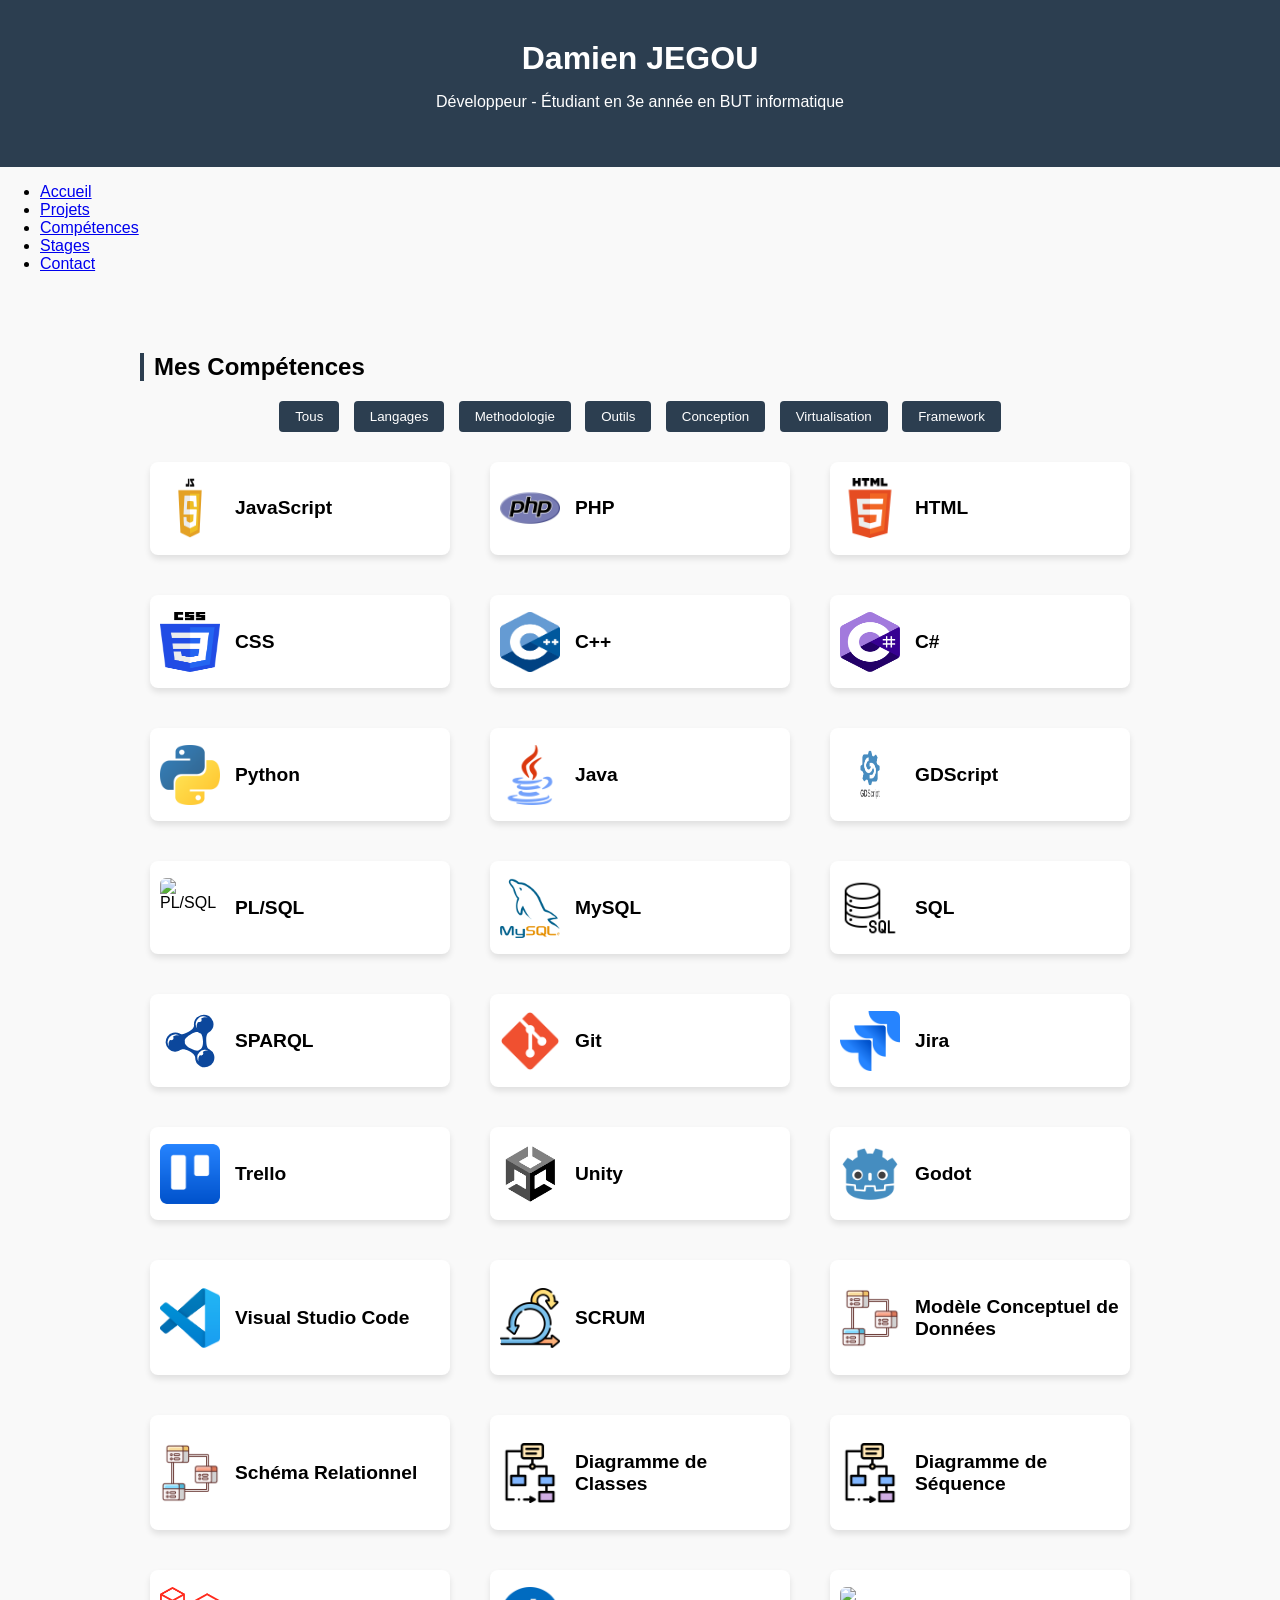
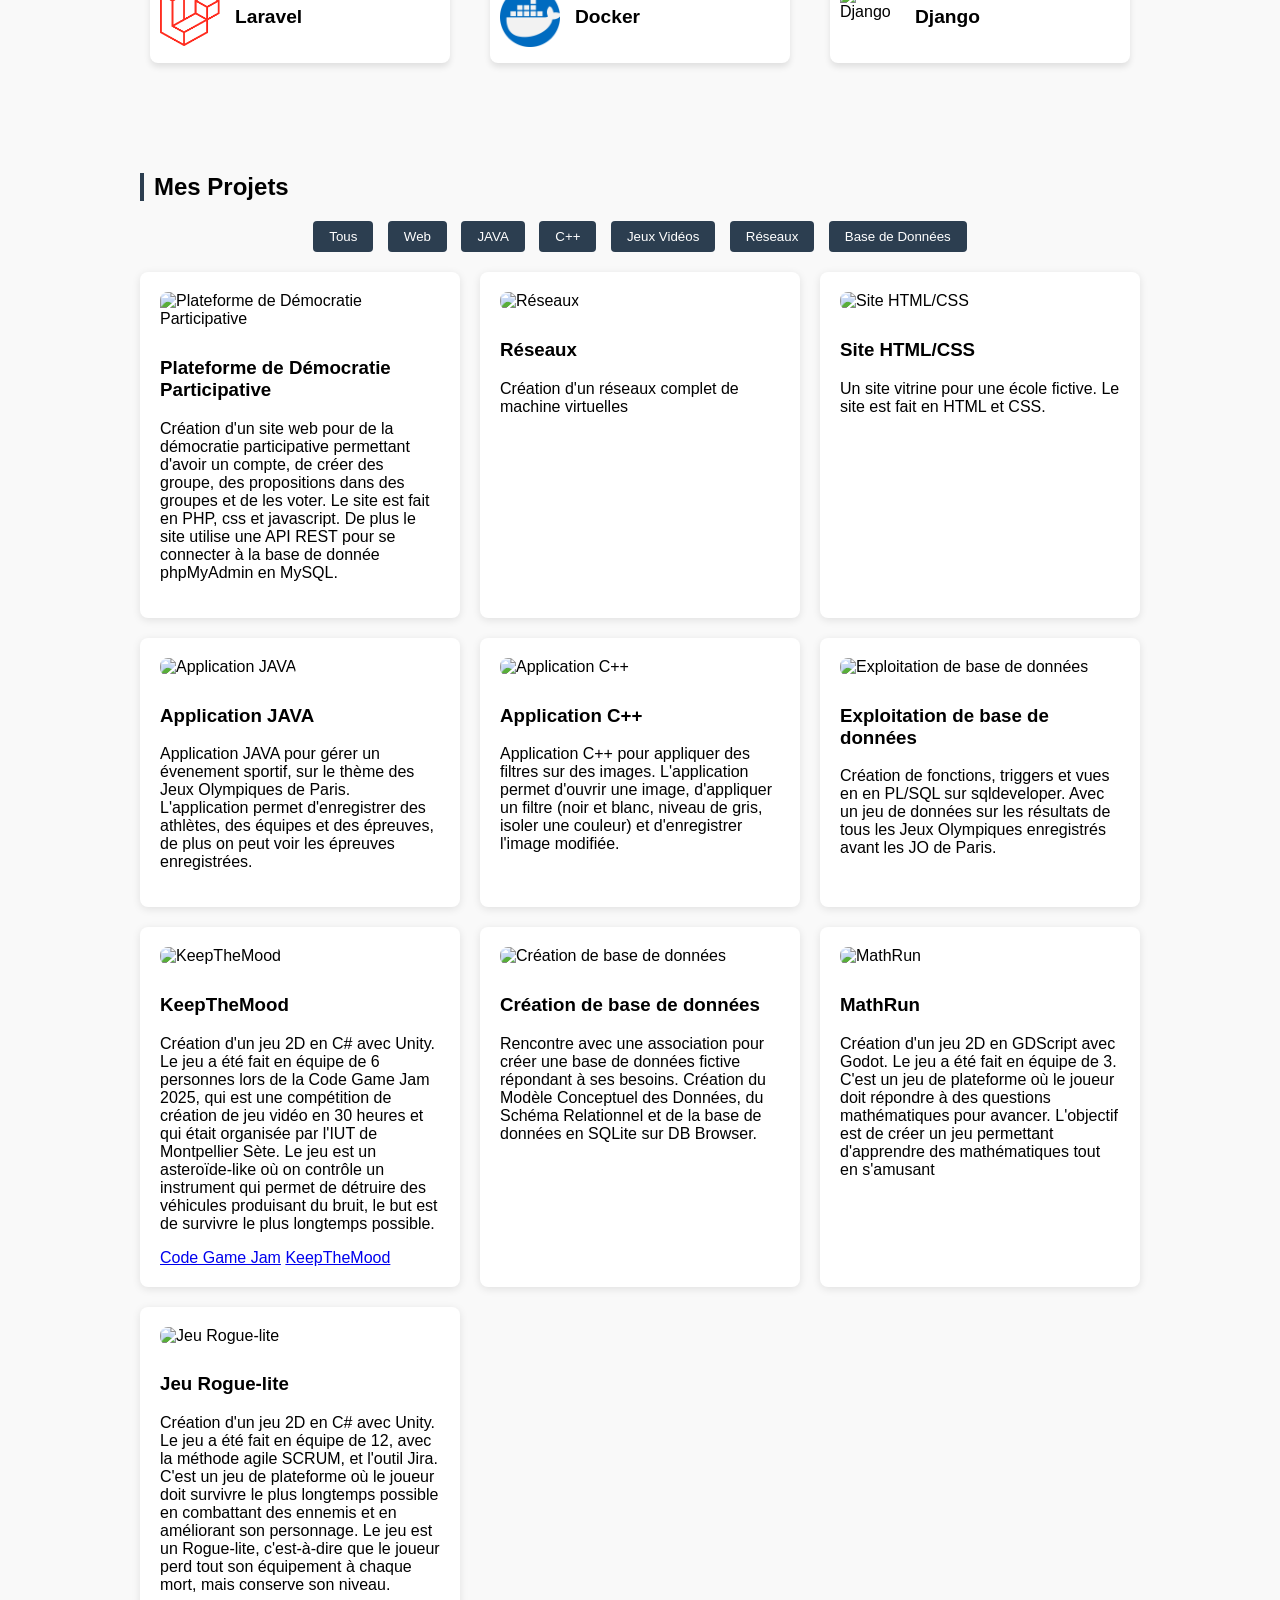
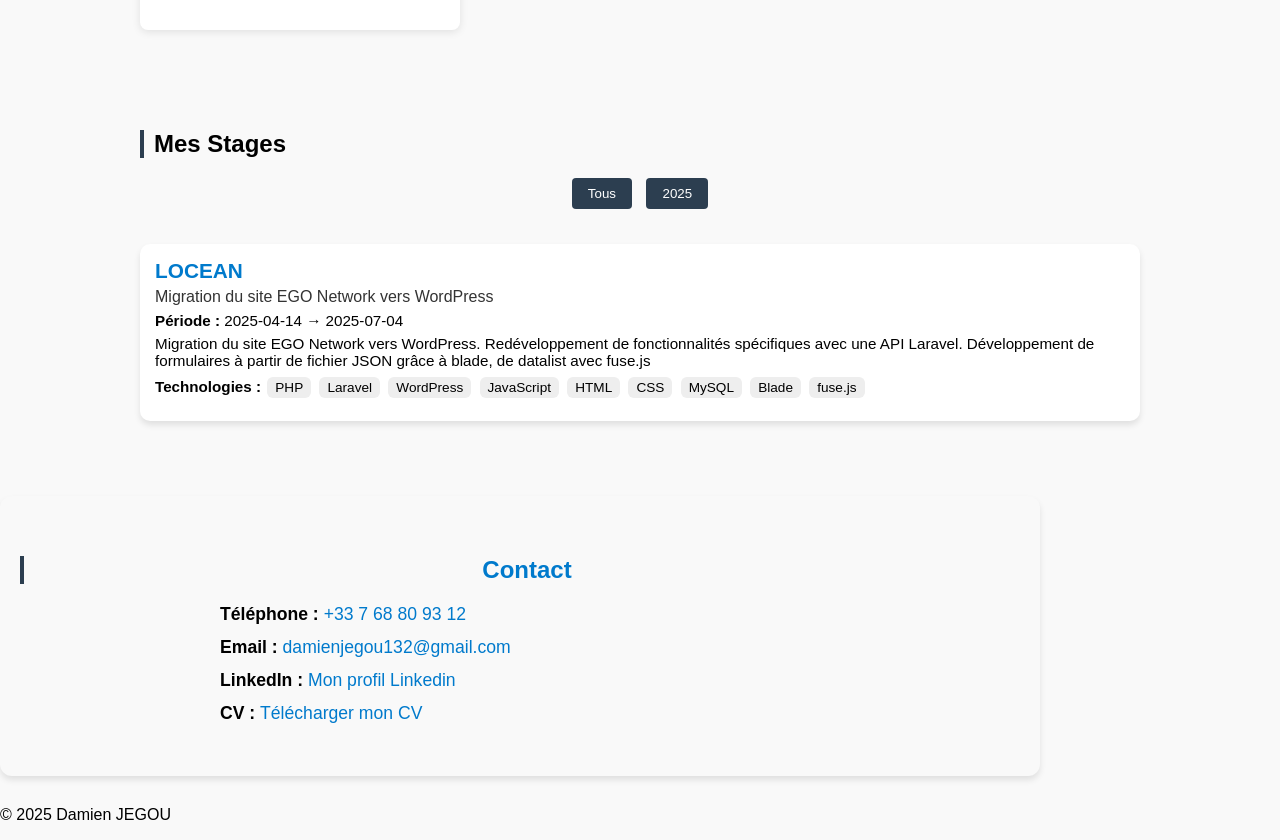
==== index.html @ 03ba9fcf "feat: Add dedicated skills and internships pages, migrate content from index.html, and update naviga" ====
<!DOCTYPE html>
<html lang="fr">

<head>
  <meta charset="UTF-8">
  <title>Portfolio</title>
  <link rel="stylesheet" href="CSS/styles.css">
</head>

<body>

  <header>
    <h1>Damien JEGOU</h1>
    <p>Développeur - Étudiant en 3e année en BUT informatique</p>
  </header>

  <nav>
    <ul>
      <li><a href="index.html">Accueil</a></li>
      <li><a href="projects.html">Projets</a></li>
      <li><a href="skills.html">Compétences</a></li>
      <li><a href="internships.html">Stages</a></li>
      <li><a href="contact.html">Contact</a></li>
    </ul>
  </nav>
  <section>
    <h2>Mes Compétences</h2>

    <div class="filter-skills">
      <button data-category="all">Tous</button>
      <button data-category="DEV">Langages</button>
      <button data-category="METHOD">Methodologie</button>
      <button data-category="TOOL">Outils</button>
      <button data-category="CONCEPT">Conception</button>
      <button data-category="OS">Virtualisation</button>
      <button data-category="FRAME">Framework</button>
    </div>

    <div class="grid" id="skills-container">
      <!-- Les projets seront générés ici avec JS -->
    </div>
  </section>

  <section>
    <h2>Mes Projets</h2>

    <div class="filter-btns">
      <button data-category="all">Tous</button>
      <button data-category="WEB">Web</button>
      <button data-category="JAVA">JAVA</button>
      <button data-category="C++">C++</button>
      <button data-category="JV">Jeux Vidéos</button>
      <button data-category="RESEAUX">Réseaux</button>
      <button data-category="BD">Base de Données</button>
    </div>

    <div class="grid" id="projects-container">
      <!-- Les projets seront générés ici avec JS -->
    </div>
  </section>



  <section>
    <h2>Mes Stages</h2>
    <div class="filter-internships">
      <button data-year="all">Tous</button>
      <button data-year="2025">2025</button>
    </div>
    <div class="grid" id="internships-container">
      <!-- Les stages seront générés ici avec JS -->
    </div>
  </section>

  <section id="contact">
    <h2>Contact</h2>
    <div class="contact-container">
      <p><strong>Téléphone :</strong> <a href="tel:+337688093129">+33 7 68 80 93 12</a></p>
      <p><strong>Email :</strong> <a href="mailto:damienjegou132@gmail.com">damienjegou132@gmail.com</a></p>
      <p><strong>LinkedIn :</strong> <a href="https://www.linkedin.com/in/damien-jegou-2b92b2291/" target="_blank">Mon
          profil Linkedin</a></p>
      <p><strong>CV :</strong> <a href="Documents/CV_Damien_Jegou.pdf" download>Télécharger mon CV</a></p>
    </div>
  </section>
  <footer>
    <p>&copy; 2025 Damien JEGOU</p>
  </footer>

  <script src="JavaScript/script.js"></script>
</body>

</html>
---- CSS/styles.css ----
body { font-family: Arial; margin: 0; padding: 0; background: #f9f9f9; }
header { background: #2c3e50; color: white; padding: 40px; text-align: center; }
header h1 { margin: 0; }
section { max-width: 1000px; margin: 40px auto; padding: 20px; }
.grid { display: grid; grid-template-columns: repeat(auto-fit, minmax(280px, 1fr)); gap: 20px; }
.card { background: white; border-radius: 8px; box-shadow: 0 2px 8px rgba(0,0,0,0.1); padding: 20px; opacity: 0; transform: translateY(50px); transition: all 0.5s ease; }
.card img { width: 100%; border-radius: 8px; margin-bottom: 10px; }
h2 { border-left: 4px solid #2c3e50; padding-left: 10px; margin-bottom: 20px; }
.filter-btns { text-align: center; margin-bottom: 20px; }
.filter-btns button { margin: 0 5px; padding: 8px 16px; cursor: pointer; border: none; border-radius: 4px; background: #2c3e50; color: white; }
.filter-btns button:hover { background: #34495e; }
.card.show { opacity: 1; transform: translateY(0); }

.skill-card {
  display: flex;
  align-items: center;
  background: #fff;
  border-radius: 8px;
  padding: 10px;
  margin: 10px;
  box-shadow: 0 4px 6px rgba(0,0,0,0.1);
  opacity: 0;
  transform: translateY(20px);
  transition: all 0.4s ease;
}

.skill-card.show {
  opacity: 1;
  transform: translateY(0);
}

.skill-card img {
  width: 60px;
  height: 60px;
  margin-right: 15px;
  border-radius: 6px;
}

.skill-card h4 {
  font-size: 1.2rem;
  font-weight: bold;
}

.filter-skills { text-align: center; margin-bottom: 20px; }
.filter-skills button { margin: 0 5px; padding: 8px 16px; cursor: pointer; border: none; border-radius: 4px; background: #2c3e50; color: white; }
.filter-skills button:hover { background: #34495e; }

.internship-card {
  background: #fff;
  border-radius: 10px;
  padding: 15px;
  margin: 15px 0;
  box-shadow: 0 4px 6px rgba(0,0,0,0.1);
  opacity: 0;
  transform: translateY(20px);
  transition: all 0.4s ease;
}

.internship-card.show {
  opacity: 1;
  transform: translateY(0);
}

.internship-card h3 {
  margin: 0;
  font-size: 1.3rem;
  color: #007acc;
}

.internship-card h4 {
  margin: 5px 0;
  font-weight: 500;
  color: #333;
}

.internship-card p {
  margin: 6px 0;
  font-size: 0.95rem;
}

.internship-card .tech {
  display: inline-block;
  background: #eee;
  padding: 3px 8px;
  margin: 2px;
  border-radius: 6px;
  font-size: 0.85rem;
}

.filter-internships { text-align: center; margin-bottom: 20px; }
.filter-internships button { margin: 0 5px; padding: 8px 16px; cursor: pointer; border: none; border-radius: 4px; background: #2c3e50; color: white; }
.filter-internships button:hover { background: #34495e; }

#contact {
  background: #f9f9f9;
  padding: 40px 20px;
  border-radius: 12px;
  margin: 30px 0;
  box-shadow: 0 4px 6px rgba(0,0,0,0.1);
}

#contact h2 {
  text-align: center;
  margin-bottom: 20px;
  color: #007acc;
}

.contact-container {
  max-width: 600px;
  margin: auto;
  font-size: 1.1rem;
}

.contact-container p {
  margin: 12px 0;
}

.contact-container a {
  color: #007acc;
  text-decoration: none;
  font-weight: 500;
}

.contact-container a:hover {
  text-decoration: underline;
}
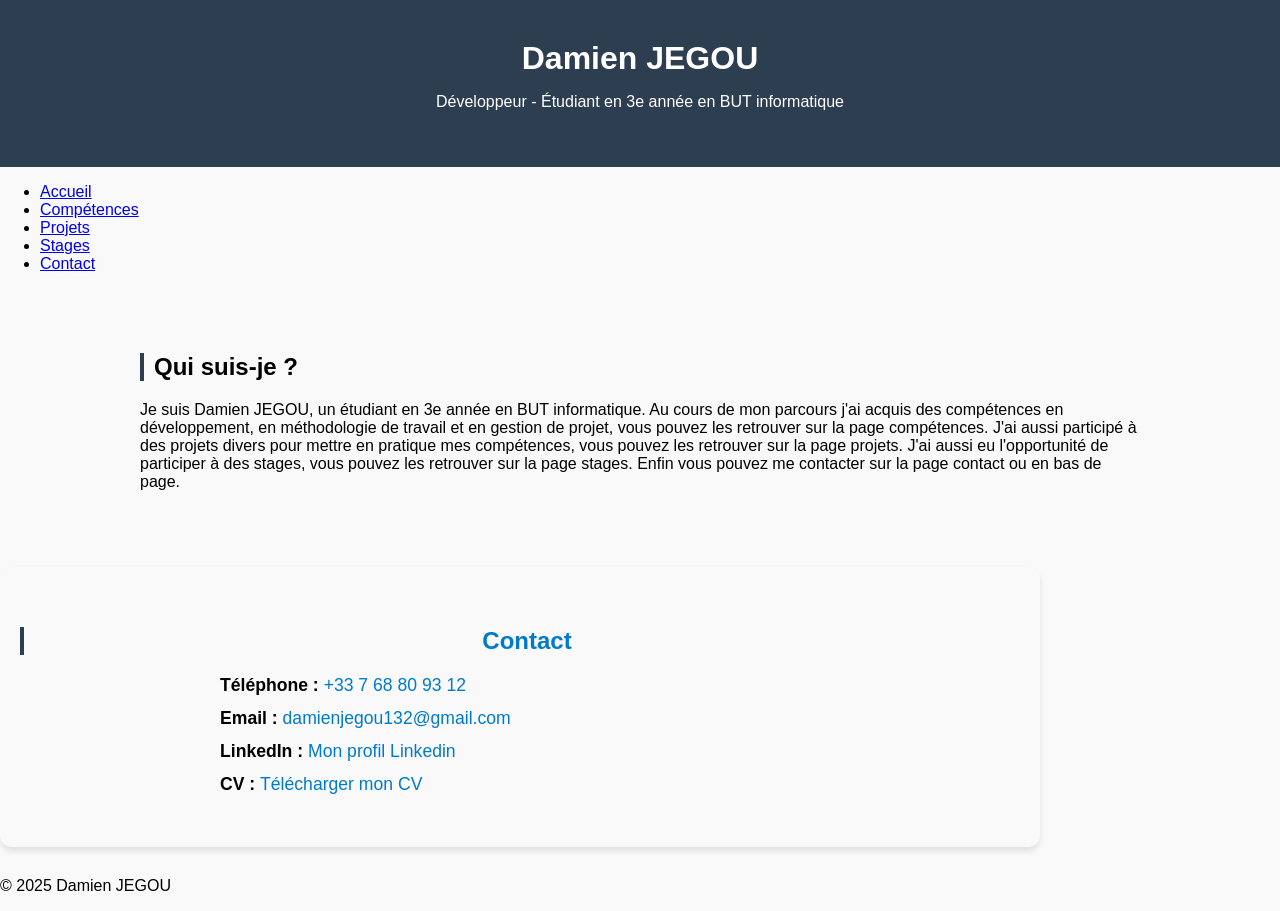
==== commit 41afa220: "Page d'accueil" ====
--- a/index.html
+++ b/index.html
@@ -17,59 +17,20 @@
   <nav>
     <ul>
       <li><a href="index.html">Accueil</a></li>
+      <li><a href="skills.html">Compétences</a></li>
       <li><a href="projects.html">Projets</a></li>
-      <li><a href="skills.html">Compétences</a></li>
       <li><a href="internships.html">Stages</a></li>
       <li><a href="contact.html">Contact</a></li>
     </ul>
   </nav>
   <section>
-    <h2>Mes Compétences</h2>
+    <h2>Qui suis-je ?</h2>
+    <p>Je suis Damien JEGOU, un étudiant en 3e année en BUT informatique. Au cours de mon parcours j'ai acquis des
+      compétences en développement, en méthodologie de travail et en gestion de projet, vous pouvez les retrouver sur la
+      page compétences. J'ai aussi participé à des projets divers pour mettre en pratique mes compétences, vous pouvez
+      les retrouver sur la page projets. J'ai aussi eu l'opportunité de participer à des stages, vous pouvez les
+      retrouver sur la page stages. Enfin vous pouvez me contacter sur la page contact ou en bas de page.</p>
 
-    <div class="filter-skills">
-      <button data-category="all">Tous</button>
-      <button data-category="DEV">Langages</button>
-      <button data-category="METHOD">Methodologie</button>
-      <button data-category="TOOL">Outils</button>
-      <button data-category="CONCEPT">Conception</button>
-      <button data-category="OS">Virtualisation</button>
-      <button data-category="FRAME">Framework</button>
-    </div>
-
-    <div class="grid" id="skills-container">
-      <!-- Les projets seront générés ici avec JS -->
-    </div>
-  </section>
-
-  <section>
-    <h2>Mes Projets</h2>
-
-    <div class="filter-btns">
-      <button data-category="all">Tous</button>
-      <button data-category="WEB">Web</button>
-      <button data-category="JAVA">JAVA</button>
-      <button data-category="C++">C++</button>
-      <button data-category="JV">Jeux Vidéos</button>
-      <button data-category="RESEAUX">Réseaux</button>
-      <button data-category="BD">Base de Données</button>
-    </div>
-
-    <div class="grid" id="projects-container">
-      <!-- Les projets seront générés ici avec JS -->
-    </div>
-  </section>
-
-
-
-  <section>
-    <h2>Mes Stages</h2>
-    <div class="filter-internships">
-      <button data-year="all">Tous</button>
-      <button data-year="2025">2025</button>
-    </div>
-    <div class="grid" id="internships-container">
-      <!-- Les stages seront générés ici avec JS -->
-    </div>
   </section>
 
   <section id="contact">
--- a/CSS/styles.css
+++ b/CSS/styles.css
@@ -1,15 +1,78 @@
-body { font-family: Arial; margin: 0; padding: 0; background: #f9f9f9; }
-header { background: #2c3e50; color: white; padding: 40px; text-align: center; }
-header h1 { margin: 0; }
-section { max-width: 1000px; margin: 40px auto; padding: 20px; }
-.grid { display: grid; grid-template-columns: repeat(auto-fit, minmax(280px, 1fr)); gap: 20px; }
-.card { background: white; border-radius: 8px; box-shadow: 0 2px 8px rgba(0,0,0,0.1); padding: 20px; opacity: 0; transform: translateY(50px); transition: all 0.5s ease; }
-.card img { width: 100%; border-radius: 8px; margin-bottom: 10px; }
-h2 { border-left: 4px solid #2c3e50; padding-left: 10px; margin-bottom: 20px; }
-.filter-btns { text-align: center; margin-bottom: 20px; }
-.filter-btns button { margin: 0 5px; padding: 8px 16px; cursor: pointer; border: none; border-radius: 4px; background: #2c3e50; color: white; }
-.filter-btns button:hover { background: #34495e; }
-.card.show { opacity: 1; transform: translateY(0); }
+body {
+  font-family: Arial;
+  margin: 0;
+  padding: 0;
+  background: #f9f9f9;
+}
+
+header {
+  background: #2c3e50;
+  color: white;
+  padding: 40px;
+  text-align: center;
+}
+
+header h1 {
+  margin: 0;
+}
+
+section {
+  max-width: 1000px;
+  margin: 40px auto;
+  padding: 20px;
+}
+
+.grid {
+  display: grid;
+  grid-template-columns: repeat(auto-fit, minmax(280px, 1fr));
+  gap: 20px;
+}
+
+.card {
+  background: white;
+  border-radius: 8px;
+  box-shadow: 0 2px 8px rgba(0, 0, 0, 0.1);
+  padding: 20px;
+  opacity: 0;
+  transform: translateY(50px);
+  transition: all 0.5s ease;
+}
+
+.card img {
+  width: 100%;
+  border-radius: 8px;
+  margin-bottom: 10px;
+}
+
+h2 {
+  border-left: 4px solid #2c3e50;
+  padding-left: 10px;
+  margin-bottom: 20px;
+}
+
+.filter-btns {
+  text-align: center;
+  margin-bottom: 20px;
+}
+
+.filter-btns button {
+  margin: 0 5px;
+  padding: 8px 16px;
+  cursor: pointer;
+  border: none;
+  border-radius: 4px;
+  background: #2c3e50;
+  color: white;
+}
+
+.filter-btns button:hover {
+  background: #34495e;
+}
+
+.card.show {
+  opacity: 1;
+  transform: translateY(0);
+}
 
 .skill-card {
   display: flex;
@@ -18,7 +81,7 @@
   border-radius: 8px;
   padding: 10px;
   margin: 10px;
-  box-shadow: 0 4px 6px rgba(0,0,0,0.1);
+  box-shadow: 0 4px 6px rgba(0, 0, 0, 0.1);
   opacity: 0;
   transform: translateY(20px);
   transition: all 0.4s ease;
@@ -41,16 +104,31 @@
   font-weight: bold;
 }
 
-.filter-skills { text-align: center; margin-bottom: 20px; }
-.filter-skills button { margin: 0 5px; padding: 8px 16px; cursor: pointer; border: none; border-radius: 4px; background: #2c3e50; color: white; }
-.filter-skills button:hover { background: #34495e; }
+.filter-skills {
+  text-align: center;
+  margin-bottom: 20px;
+}
+
+.filter-skills button {
+  margin: 0 5px;
+  padding: 8px 16px;
+  cursor: pointer;
+  border: none;
+  border-radius: 4px;
+  background: #2c3e50;
+  color: white;
+}
+
+.filter-skills button:hover {
+  background: #34495e;
+}
 
 .internship-card {
   background: #fff;
   border-radius: 10px;
   padding: 15px;
   margin: 15px 0;
-  box-shadow: 0 4px 6px rgba(0,0,0,0.1);
+  box-shadow: 0 4px 6px rgba(0, 0, 0, 0.1);
   opacity: 0;
   transform: translateY(20px);
   transition: all 0.4s ease;
@@ -87,16 +165,31 @@
   font-size: 0.85rem;
 }
 
-.filter-internships { text-align: center; margin-bottom: 20px; }
-.filter-internships button { margin: 0 5px; padding: 8px 16px; cursor: pointer; border: none; border-radius: 4px; background: #2c3e50; color: white; }
-.filter-internships button:hover { background: #34495e; }
+.filter-internships {
+  text-align: center;
+  margin-bottom: 20px;
+}
+
+.filter-internships button {
+  margin: 0 5px;
+  padding: 8px 16px;
+  cursor: pointer;
+  border: none;
+  border-radius: 4px;
+  background: #2c3e50;
+  color: white;
+}
+
+.filter-internships button:hover {
+  background: #34495e;
+}
 
 #contact {
   background: #f9f9f9;
   padding: 40px 20px;
   border-radius: 12px;
   margin: 30px 0;
-  box-shadow: 0 4px 6px rgba(0,0,0,0.1);
+  box-shadow: 0 4px 6px rgba(0, 0, 0, 0.1);
 }
 
 #contact h2 {
@@ -124,3 +217,140 @@
 .contact-container a:hover {
   text-decoration: underline;
 }
+
+/* Form Styles */
+.form-group {
+  margin-bottom: 15px;
+  text-align: left;
+}
+
+.form-group label {
+  display: block;
+  margin-bottom: 5px;
+  font-weight: bold;
+  color: #333;
+}
+
+.form-group input,
+.form-group textarea {
+  width: 100%;
+  padding: 10px;
+  border: 1px solid #ccc;
+  border-radius: 5px;
+  font-size: 1rem;
+  box-sizing: border-box;
+  /* Ensures padding doesn't affect width */
+}
+
+.form-group input:focus,
+.form-group textarea:focus {
+  border-color: #007acc;
+  outline: none;
+}
+
+.btn-submit {
+  background: #2c3e50;
+  color: white;
+  border: none;
+  padding: 10px 20px;
+  font-size: 1rem;
+  border-radius: 5px;
+  cursor: pointer;
+  transition: background 0.3s;
+}
+
+.btn-submit:hover {
+  background: #34495e;
+}
+
+.social-links {
+  margin-top: 30px;
+  text-align: center;
+}
+
+.social-links h3 {
+  margin-bottom: 10px;
+  color: #333;
+}
+
+.social-links a {
+  margin: 0 10px;
+  font-size: 1.1rem;
+  color: #007acc;
+  text-decoration: none;
+  font-weight: bold;
+}
+
+.social-links a:hover {
+  text-decoration: underline;
+}
+
+/* --- Styles de la Navbar --- */
+.navbar {
+  background-color: #2c3e50;
+  /* Même couleur que vos boutons et header */
+  padding: 15px 30px;
+  display: flex;
+  justify-content: space-between;
+  align-items: center;
+  position: sticky;
+  /* Reste en haut lors du défilement */
+  top: 0;
+  width: 100%;
+  z-index: 1000;
+  /* S'assure que la navbar est au-dessus des cartes */
+  box-shadow: 0 2px 10px rgba(0, 0, 0, 0.1);
+  box-sizing: border-box;
+}
+
+.navbar .logo {
+  color: white;
+  font-size: 1.5rem;
+  font-weight: bold;
+  text-decoration: none;
+  letter-spacing: 1px;
+}
+
+.nav-links {
+  list-style: none;
+  margin: 0;
+  padding: 0;
+  display: flex;
+  align-items: center;
+}
+
+.nav-links li {
+  margin-left: 25px;
+}
+
+.nav-links a {
+  color: white;
+  text-decoration: none;
+  font-size: 1rem;
+  font-weight: 500;
+  transition: color 0.3s ease;
+}
+
+/* Effet au survol : utilisation de votre bleu clair */
+.nav-links a:hover {
+  color: #007acc;
+}
+
+/* Responsive : Adaptation pour mobile */
+@media (max-width: 768px) {
+  .navbar {
+    flex-direction: column;
+    padding: 15px;
+  }
+
+  .nav-links {
+    margin-top: 15px;
+    width: 100%;
+    justify-content: center;
+    flex-wrap: wrap;
+  }
+
+  .nav-links li {
+    margin: 5px 10px;
+  }
+}
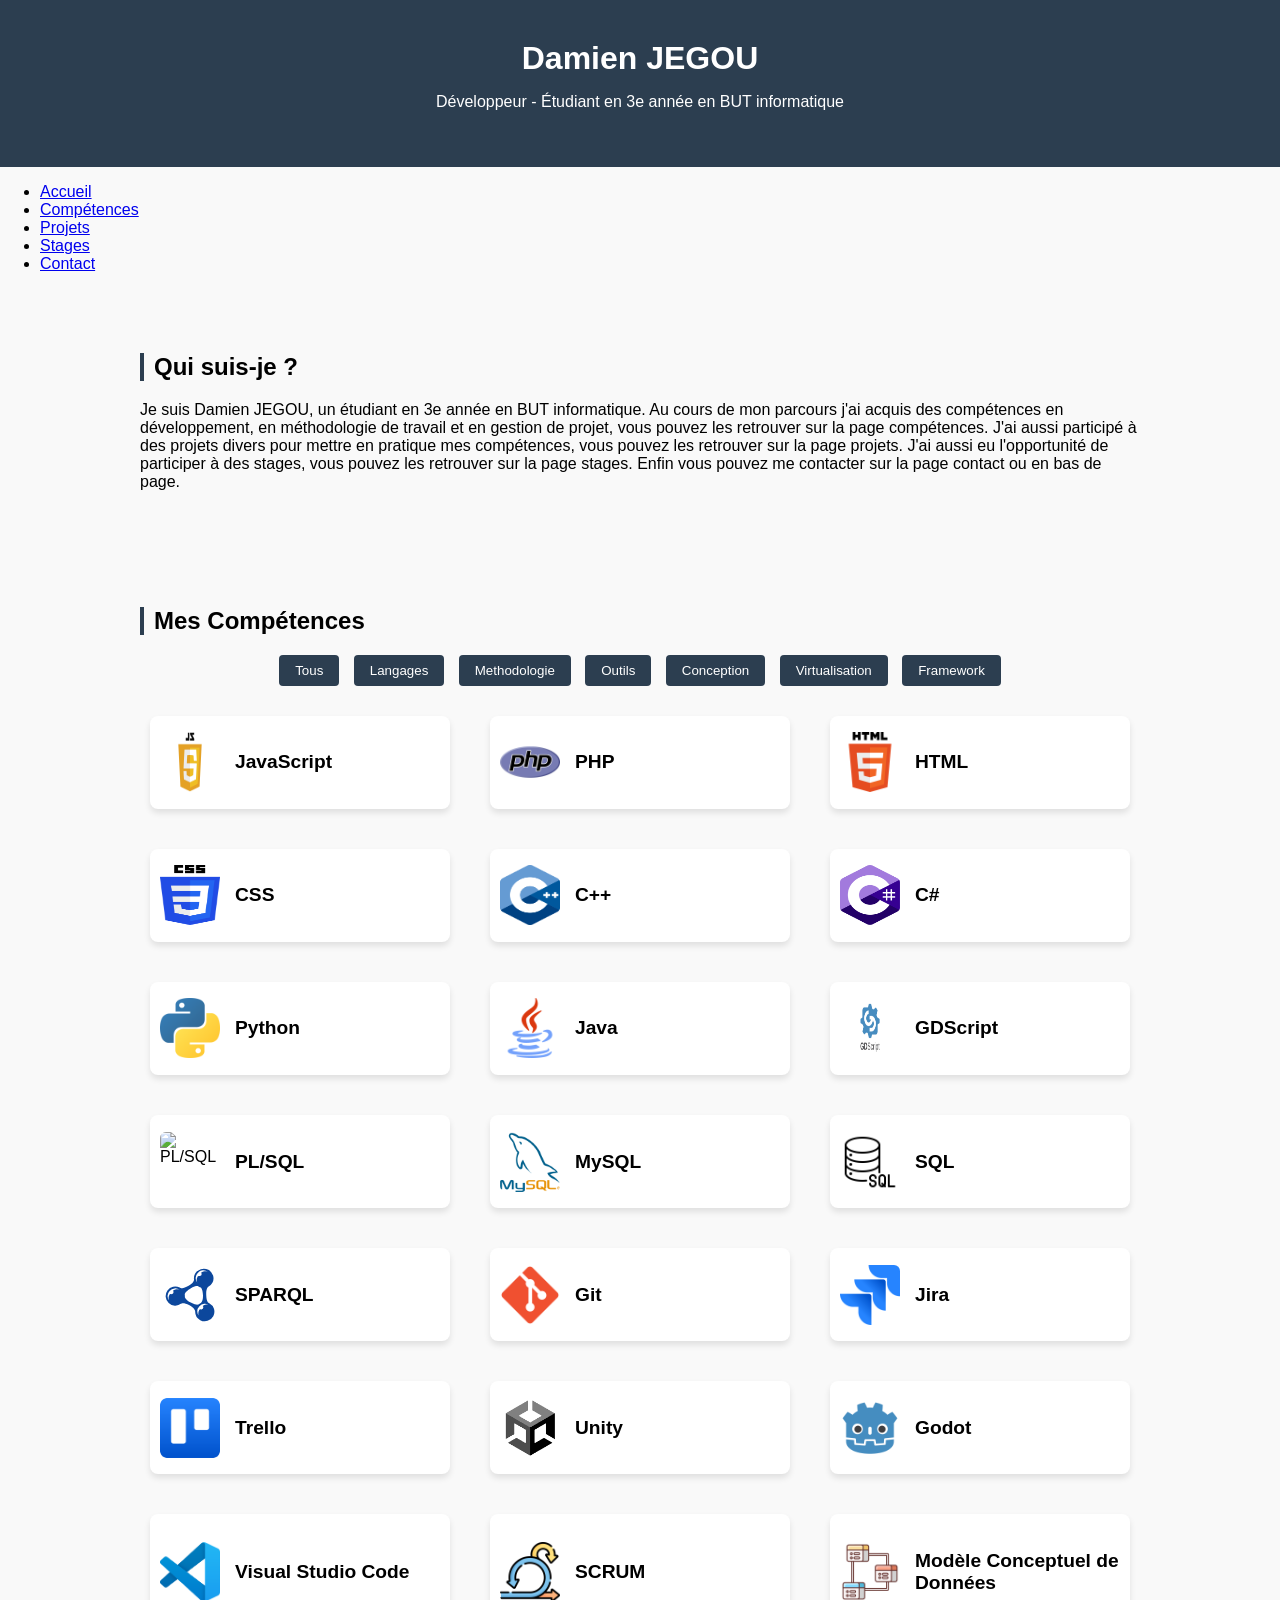
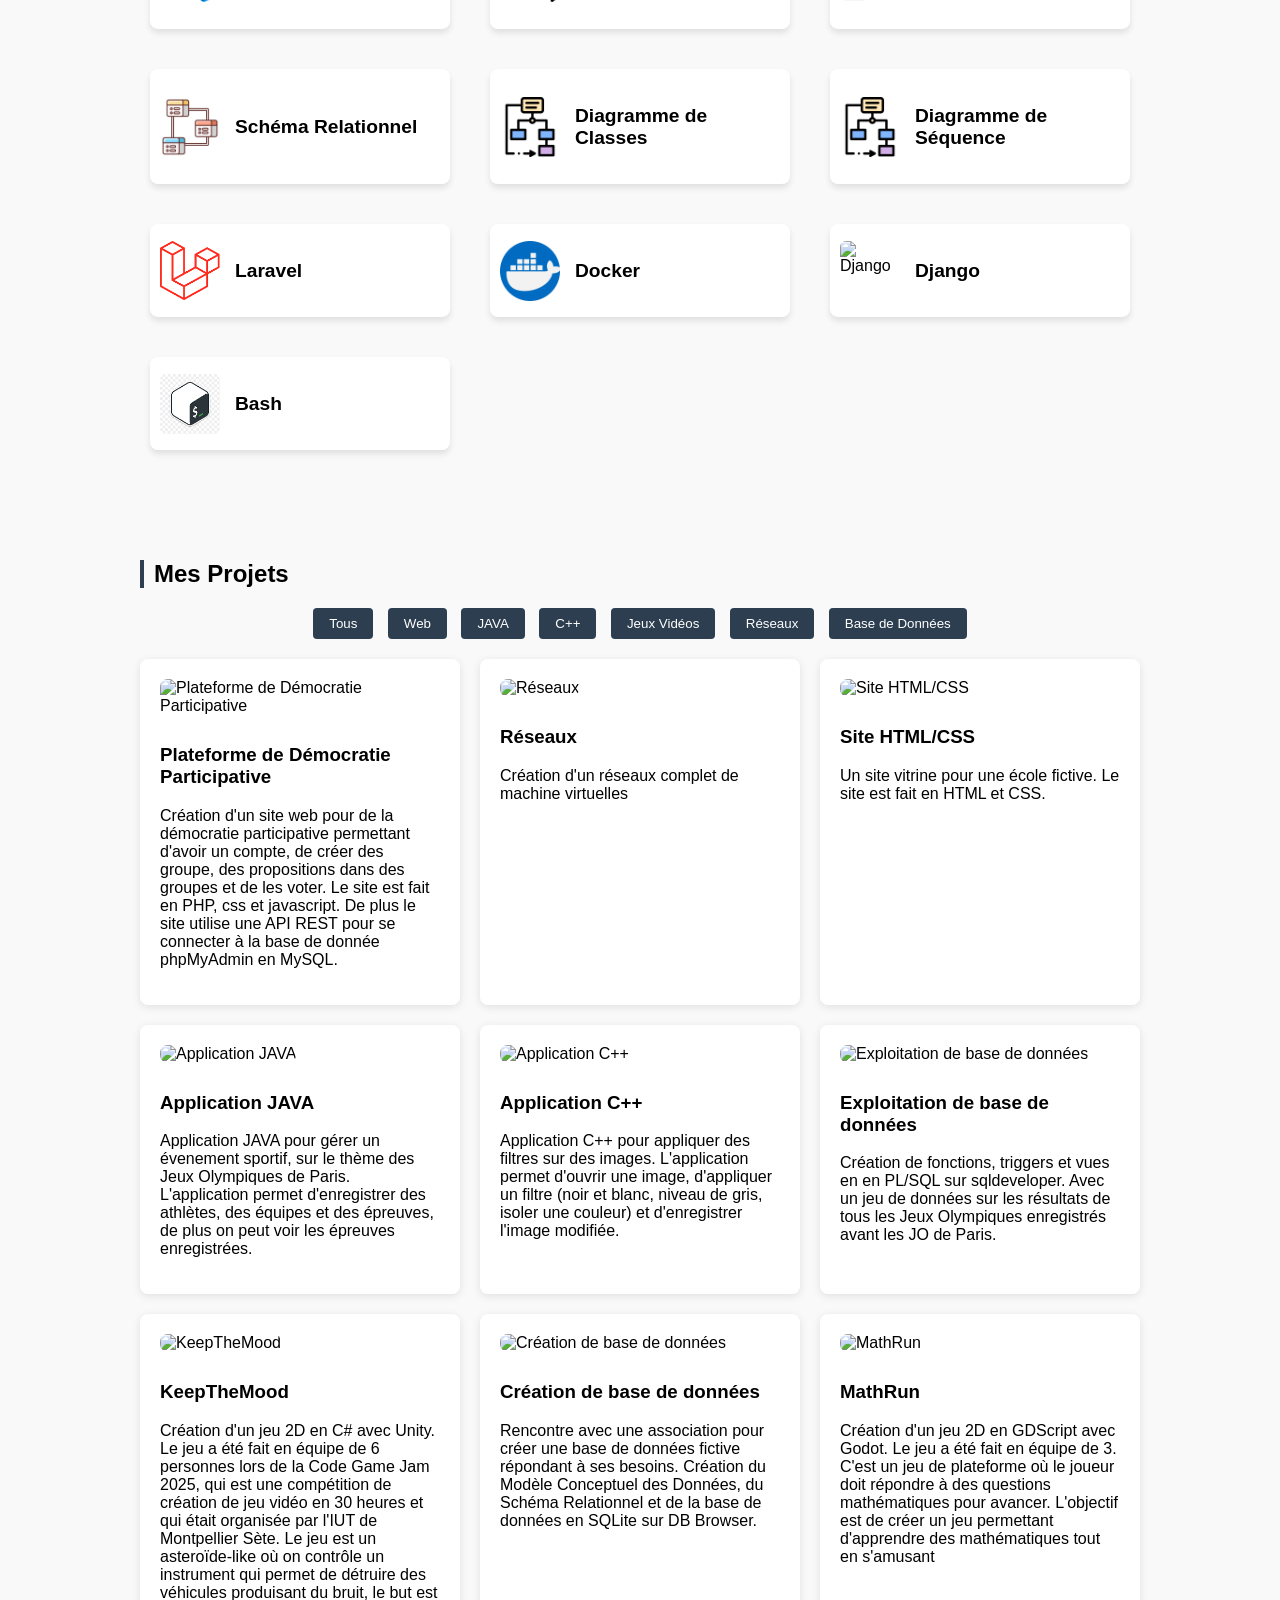
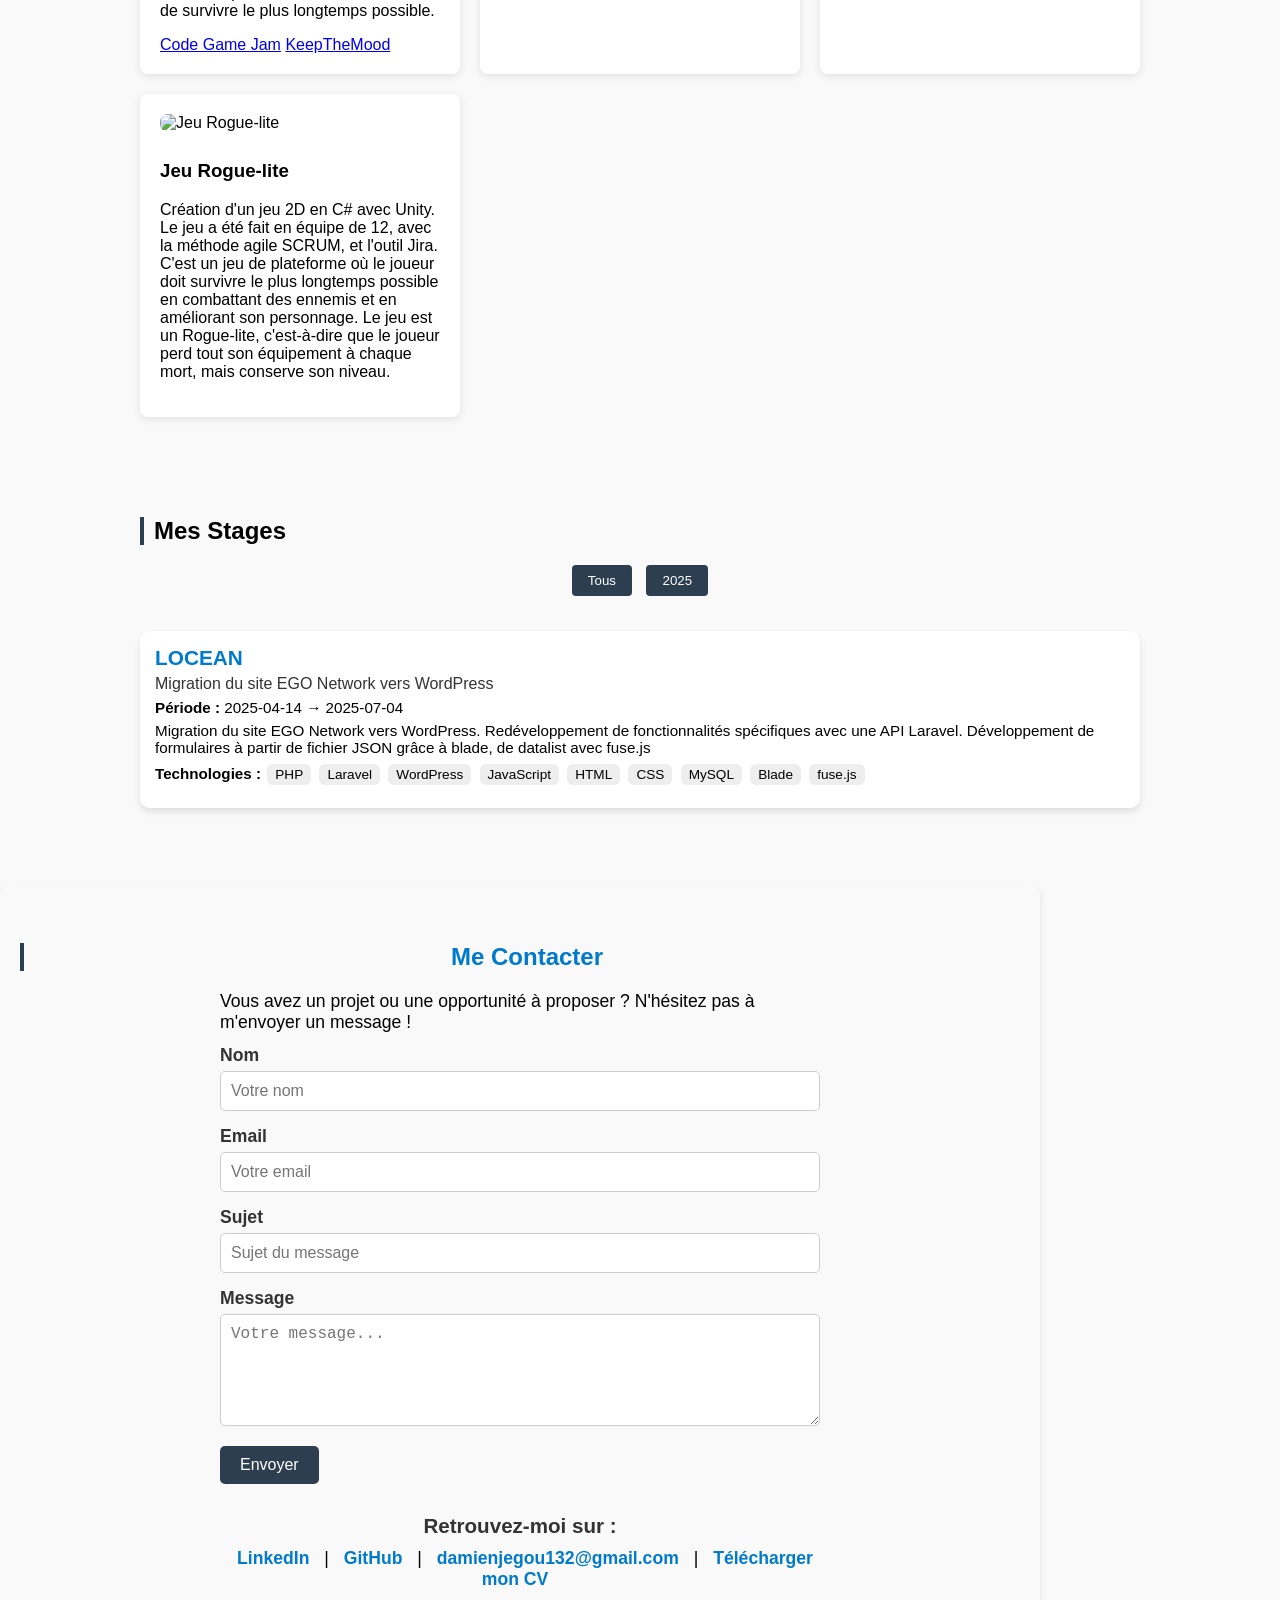
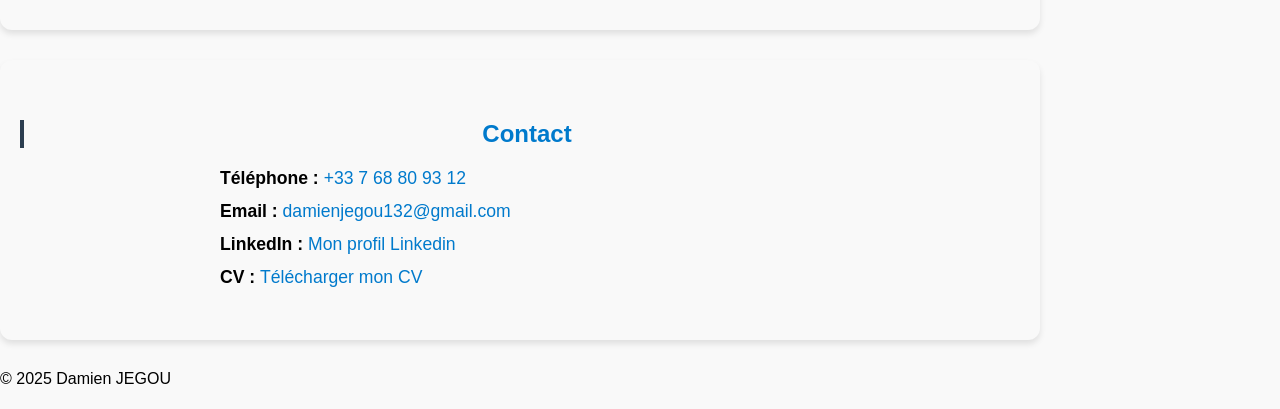
==== commit d5f9cdb5: "feat: Add `index2.html` with a basic portfolio layout and expand `index.html` to include dedicated s" ====
--- a/index.html
+++ b/index.html
@@ -2,52 +2,137 @@
 <html lang="fr">
 
 <head>
-  <meta charset="UTF-8">
-  <title>Portfolio</title>
-  <link rel="stylesheet" href="CSS/styles.css">
+    <meta charset="UTF-8">
+    <title>Portfolio</title>
+    <link rel="stylesheet" href="CSS/styles.css">
 </head>
 
 <body>
 
-  <header>
-    <h1>Damien JEGOU</h1>
-    <p>Développeur - Étudiant en 3e année en BUT informatique</p>
-  </header>
+    <header>
+        <h1>Damien JEGOU</h1>
+        <p>Développeur - Étudiant en 3e année en BUT informatique</p>
+    </header>
 
-  <nav>
-    <ul>
-      <li><a href="index.html">Accueil</a></li>
-      <li><a href="skills.html">Compétences</a></li>
-      <li><a href="projects.html">Projets</a></li>
-      <li><a href="internships.html">Stages</a></li>
-      <li><a href="contact.html">Contact</a></li>
-    </ul>
-  </nav>
-  <section>
-    <h2>Qui suis-je ?</h2>
-    <p>Je suis Damien JEGOU, un étudiant en 3e année en BUT informatique. Au cours de mon parcours j'ai acquis des
-      compétences en développement, en méthodologie de travail et en gestion de projet, vous pouvez les retrouver sur la
-      page compétences. J'ai aussi participé à des projets divers pour mettre en pratique mes compétences, vous pouvez
-      les retrouver sur la page projets. J'ai aussi eu l'opportunité de participer à des stages, vous pouvez les
-      retrouver sur la page stages. Enfin vous pouvez me contacter sur la page contact ou en bas de page.</p>
+    <nav>
+        <ul>
+            <li><a href="index.html">Accueil</a></li>
+            <li><a href="skills.html">Compétences</a></li>
+            <li><a href="projects.html">Projets</a></li>
+            <li><a href="internships.html">Stages</a></li>
+            <li><a href="contact.html">Contact</a></li>
+        </ul>
+    </nav>
+    <section>
+        <h2>Qui suis-je ?</h2>
+        <p>Je suis Damien JEGOU, un étudiant en 3e année en BUT informatique. Au cours de mon parcours j'ai acquis des
+            compétences en développement, en méthodologie de travail et en gestion de projet, vous pouvez les retrouver
+            sur la
+            page compétences. J'ai aussi participé à des projets divers pour mettre en pratique mes compétences, vous
+            pouvez
+            les retrouver sur la page projets. J'ai aussi eu l'opportunité de participer à des stages, vous pouvez les
+            retrouver sur la page stages. Enfin vous pouvez me contacter sur la page contact ou en bas de page.</p>
 
-  </section>
+    </section>
 
-  <section id="contact">
-    <h2>Contact</h2>
-    <div class="contact-container">
-      <p><strong>Téléphone :</strong> <a href="tel:+337688093129">+33 7 68 80 93 12</a></p>
-      <p><strong>Email :</strong> <a href="mailto:damienjegou132@gmail.com">damienjegou132@gmail.com</a></p>
-      <p><strong>LinkedIn :</strong> <a href="https://www.linkedin.com/in/damien-jegou-2b92b2291/" target="_blank">Mon
-          profil Linkedin</a></p>
-      <p><strong>CV :</strong> <a href="Documents/CV_Damien_Jegou.pdf" download>Télécharger mon CV</a></p>
-    </div>
-  </section>
-  <footer>
-    <p>&copy; 2025 Damien JEGOU</p>
-  </footer>
+    <section>
+        <h2>Mes Compétences</h2>
 
-  <script src="JavaScript/script.js"></script>
+        <div class="filter-skills">
+            <button data-category="all">Tous</button>
+            <button data-category="DEV">Langages</button>
+            <button data-category="METHOD">Methodologie</button>
+            <button data-category="TOOL">Outils</button>
+            <button data-category="CONCEPT">Conception</button>
+            <button data-category="OS">Virtualisation</button>
+            <button data-category="FRAME">Framework</button>
+        </div>
+
+        <div class="grid" id="skills-container">
+            <!-- Les projets seront générés ici avec JS -->
+        </div>
+    </section>
+
+    <section>
+        <h2>Mes Projets</h2>
+
+        <div class="filter-btns">
+            <button data-category="all">Tous</button>
+            <button data-category="WEB">Web</button>
+            <button data-category="JAVA">JAVA</button>
+            <button data-category="C++">C++</button>
+            <button data-category="JV">Jeux Vidéos</button>
+            <button data-category="RESEAUX">Réseaux</button>
+            <button data-category="BD">Base de Données</button>
+        </div>
+
+        <div class="grid" id="projects-container">
+            <!-- Les projets seront générés ici avec JS -->
+        </div>
+    </section>
+
+
+    <section>
+        <h2>Mes Stages</h2>
+        <div class="filter-internships">
+            <button data-year="all">Tous</button>
+            <button data-year="2025">2025</button>
+        </div>
+        <div class="grid" id="internships-container">
+            <!-- Les stages seront générés ici avec JS -->
+        </div>
+    </section>
+
+    <section id="contact">
+        <h2>Me Contacter</h2>
+        <div class="contact-container">
+            <p>Vous avez un projet ou une opportunité à proposer ? N'hésitez pas à m'envoyer un message !</p>
+
+            <form id="contact-form" action="https://formspree.io/f/mnnevbll" method="POST">
+                <div class=" form-group">
+                    <label for="name">Nom</label>
+                    <input type="text" id="name" name="name" required placeholder="Votre nom">
+                </div>
+                <div class="form-group">
+                    <label for="email">Email</label>
+                    <input type="email" id="email" name="email" required placeholder="Votre email">
+                </div>
+                <div class="form-group">
+                    <label for="_subject">Sujet</label>
+                    <input type="text" id="_subject" name="_subject" required placeholder="Sujet du message">
+                </div>
+                <div class="form-group">
+                    <label for="message">Message</label>
+                    <textarea id="message" name="message" rows="5" required placeholder="Votre message..."></textarea>
+                </div>
+                <button type="submit" class="btn-submit">Envoyer</button>
+            </form>
+            <div class="social-links">
+                <h3>Retrouvez-moi sur :</h3>
+                <a href="https://www.linkedin.com/in/damien-jegou/" target="_blank">LinkedIn</a> |
+                <a href="https://github.com/DamienJegou12" target="_blank">GitHub</a> |
+                <a href="mailto:damienjegou132@gmail.com">damienjegou132@gmail.com</a> |
+                <a href="Documents/CV_Damien_Jegou.pdf" download>Télécharger mon CV</a>
+            </div>
+        </div>
+    </section>
+
+    <section id="contact">
+        <h2>Contact</h2>
+        <div class="contact-container">
+            <p><strong>Téléphone :</strong> <a href="tel:+337688093129">+33 7 68 80 93 12</a></p>
+            <p><strong>Email :</strong> <a href="mailto:damienjegou132@gmail.com">damienjegou132@gmail.com</a></p>
+            <p><strong>LinkedIn :</strong> <a href="https://www.linkedin.com/in/damien-jegou-2b92b2291/"
+                    target="_blank">Mon
+                    profil Linkedin</a></p>
+            <p><strong>CV :</strong> <a href="Documents/CV_Damien_Jegou.pdf" download>Télécharger mon CV</a></p>
+        </div>
+    </section>
+    <footer>
+        <p>&copy; 2025 Damien JEGOU</p>
+    </footer>
+
+    <script src="JavaScript/script.js"></script>
 </body>
 
 </html>
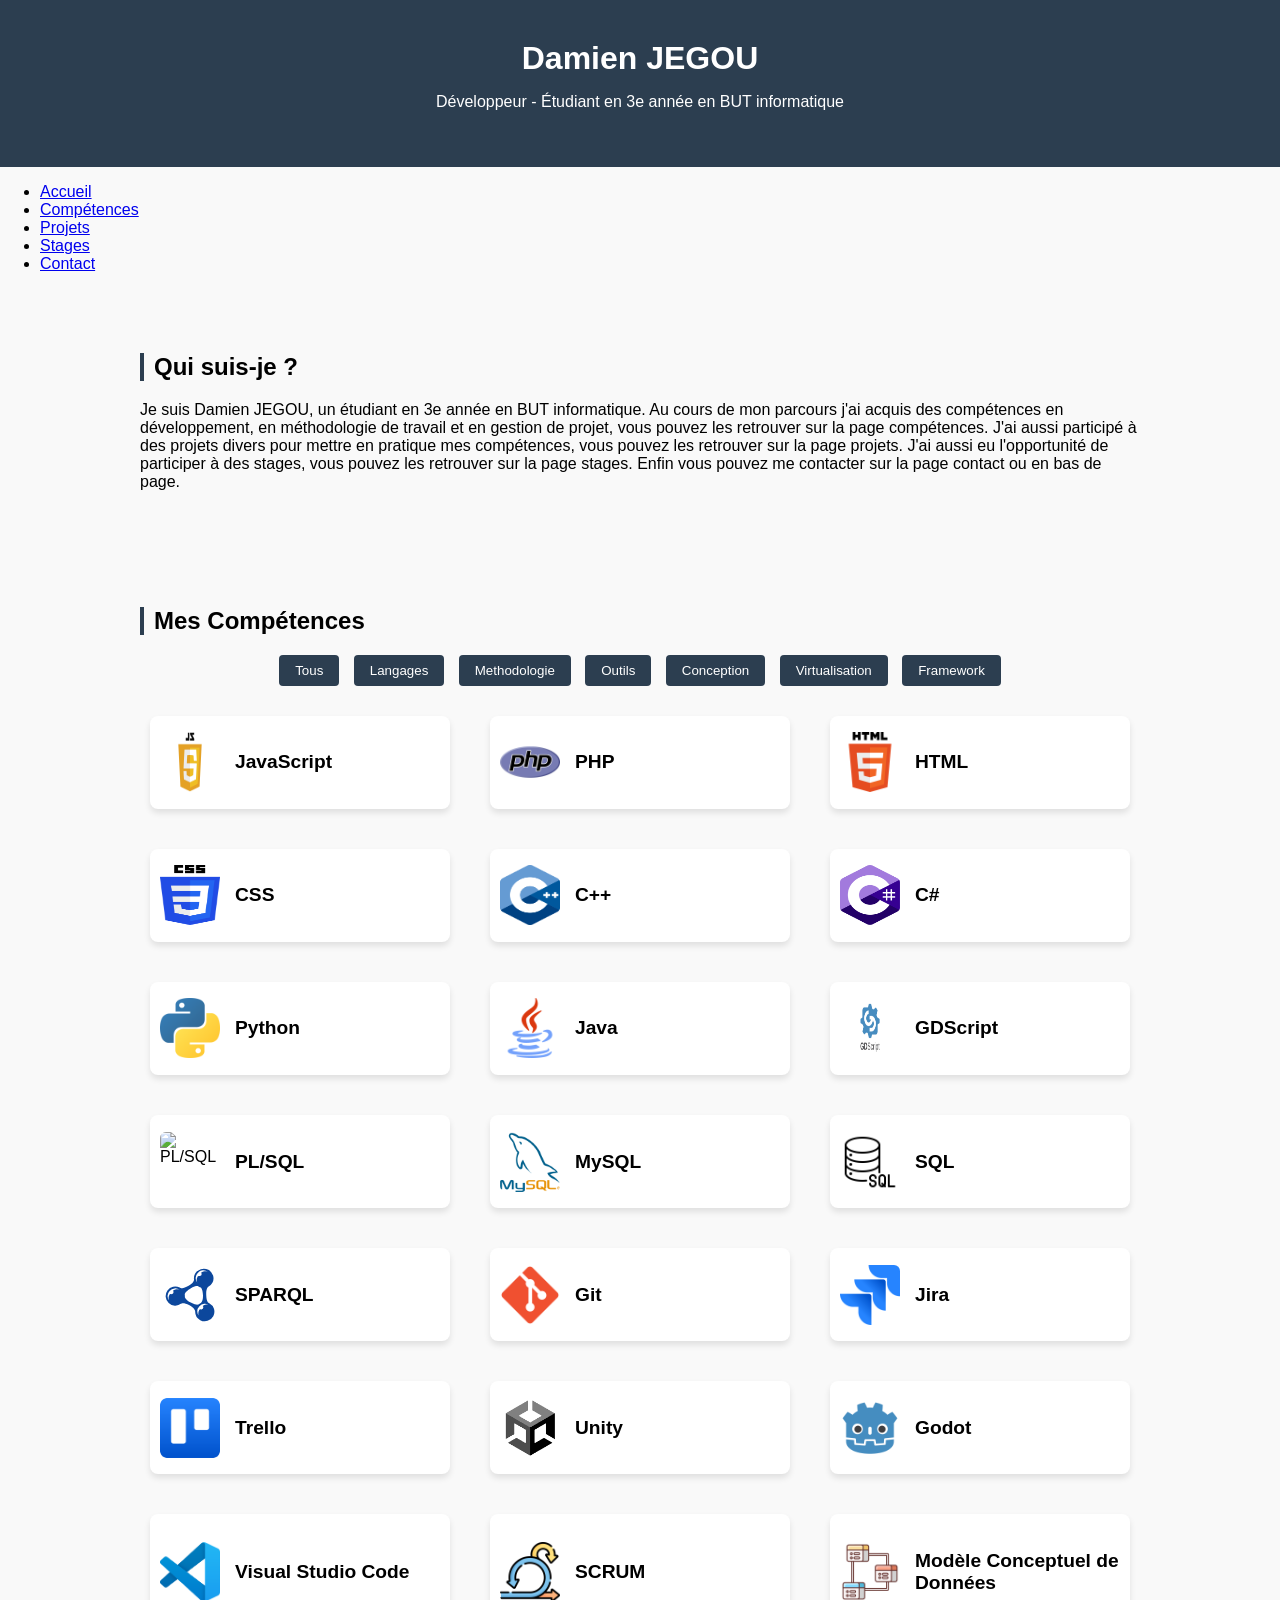
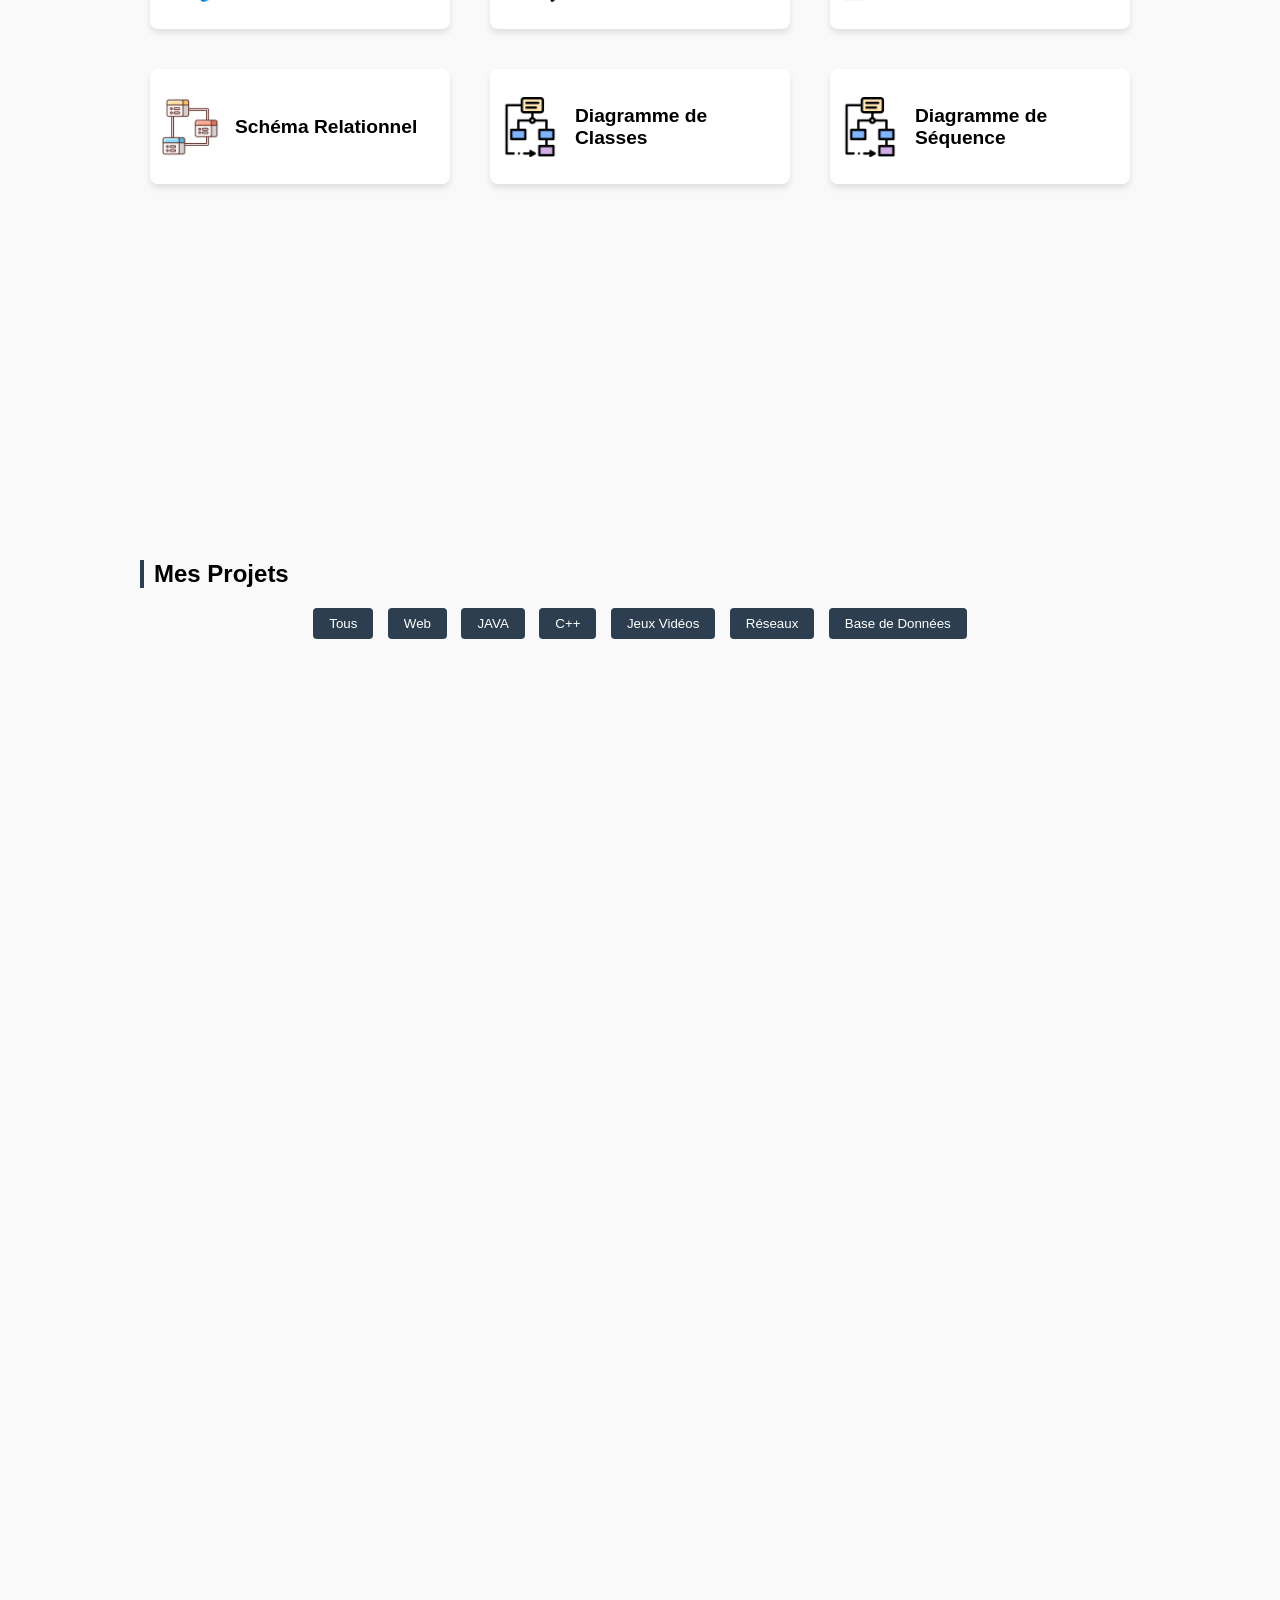
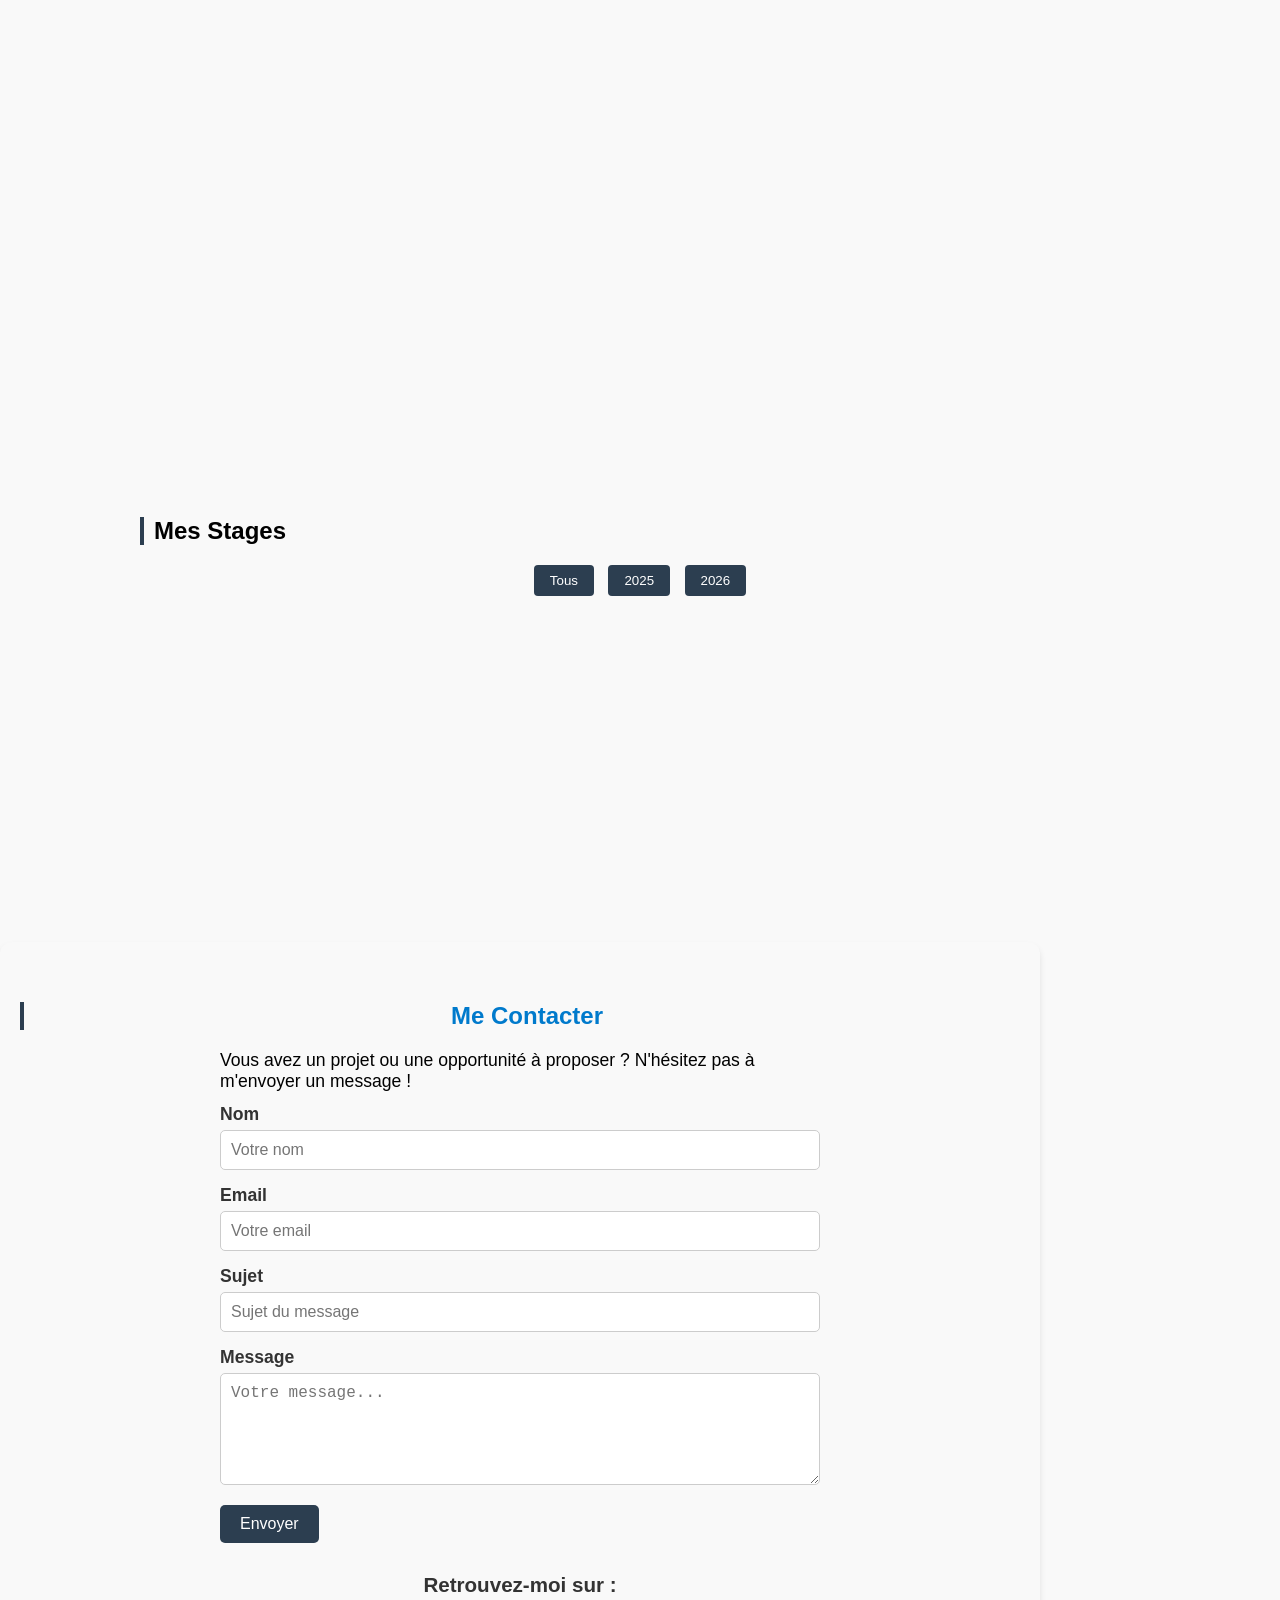
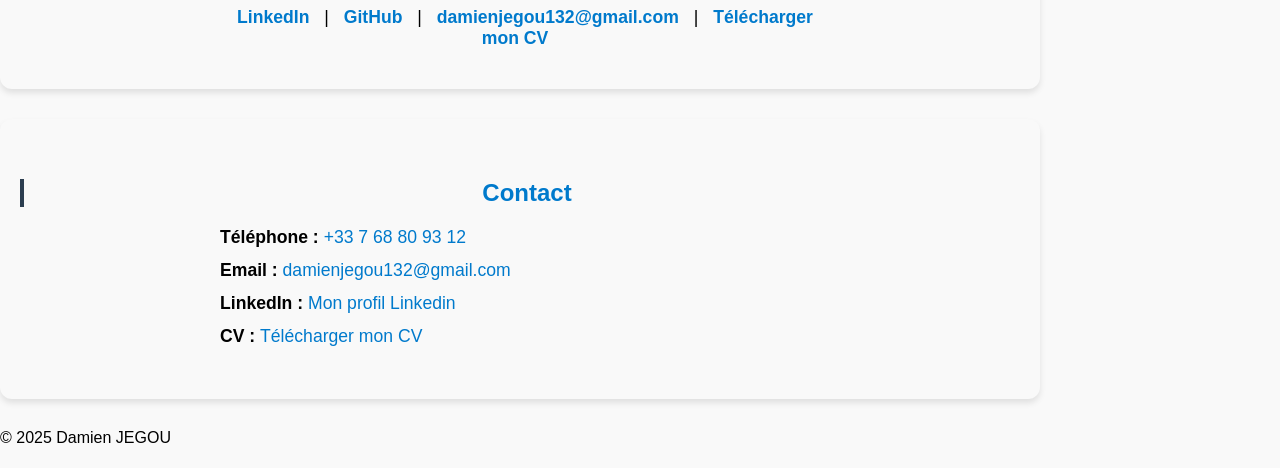
==== commit 55bcfb56: "Ajout stage" ====
--- a/index.html
+++ b/index.html
@@ -77,6 +77,7 @@
         <div class="filter-internships">
             <button data-year="all">Tous</button>
             <button data-year="2025">2025</button>
+            <button data-year="2026">2026</button>
         </div>
         <div class="grid" id="internships-container">
             <!-- Les stages seront générés ici avec JS -->
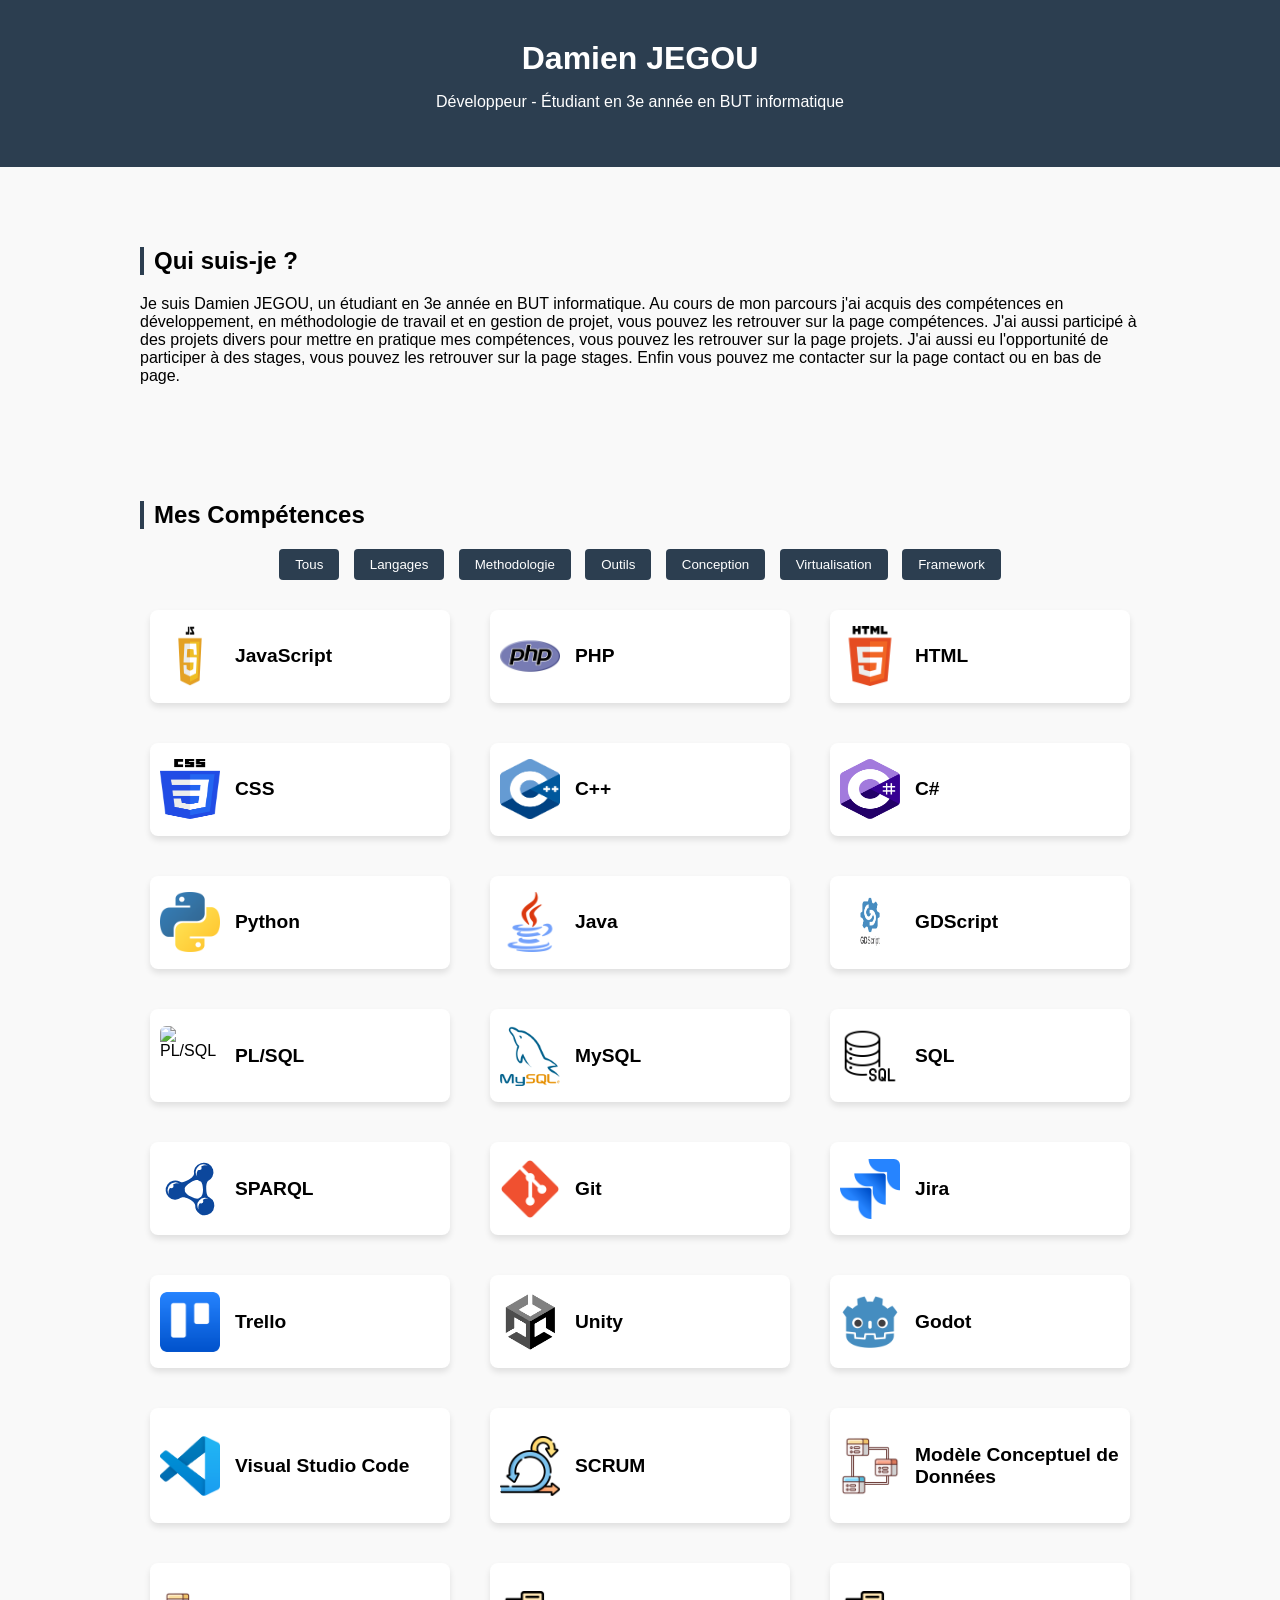
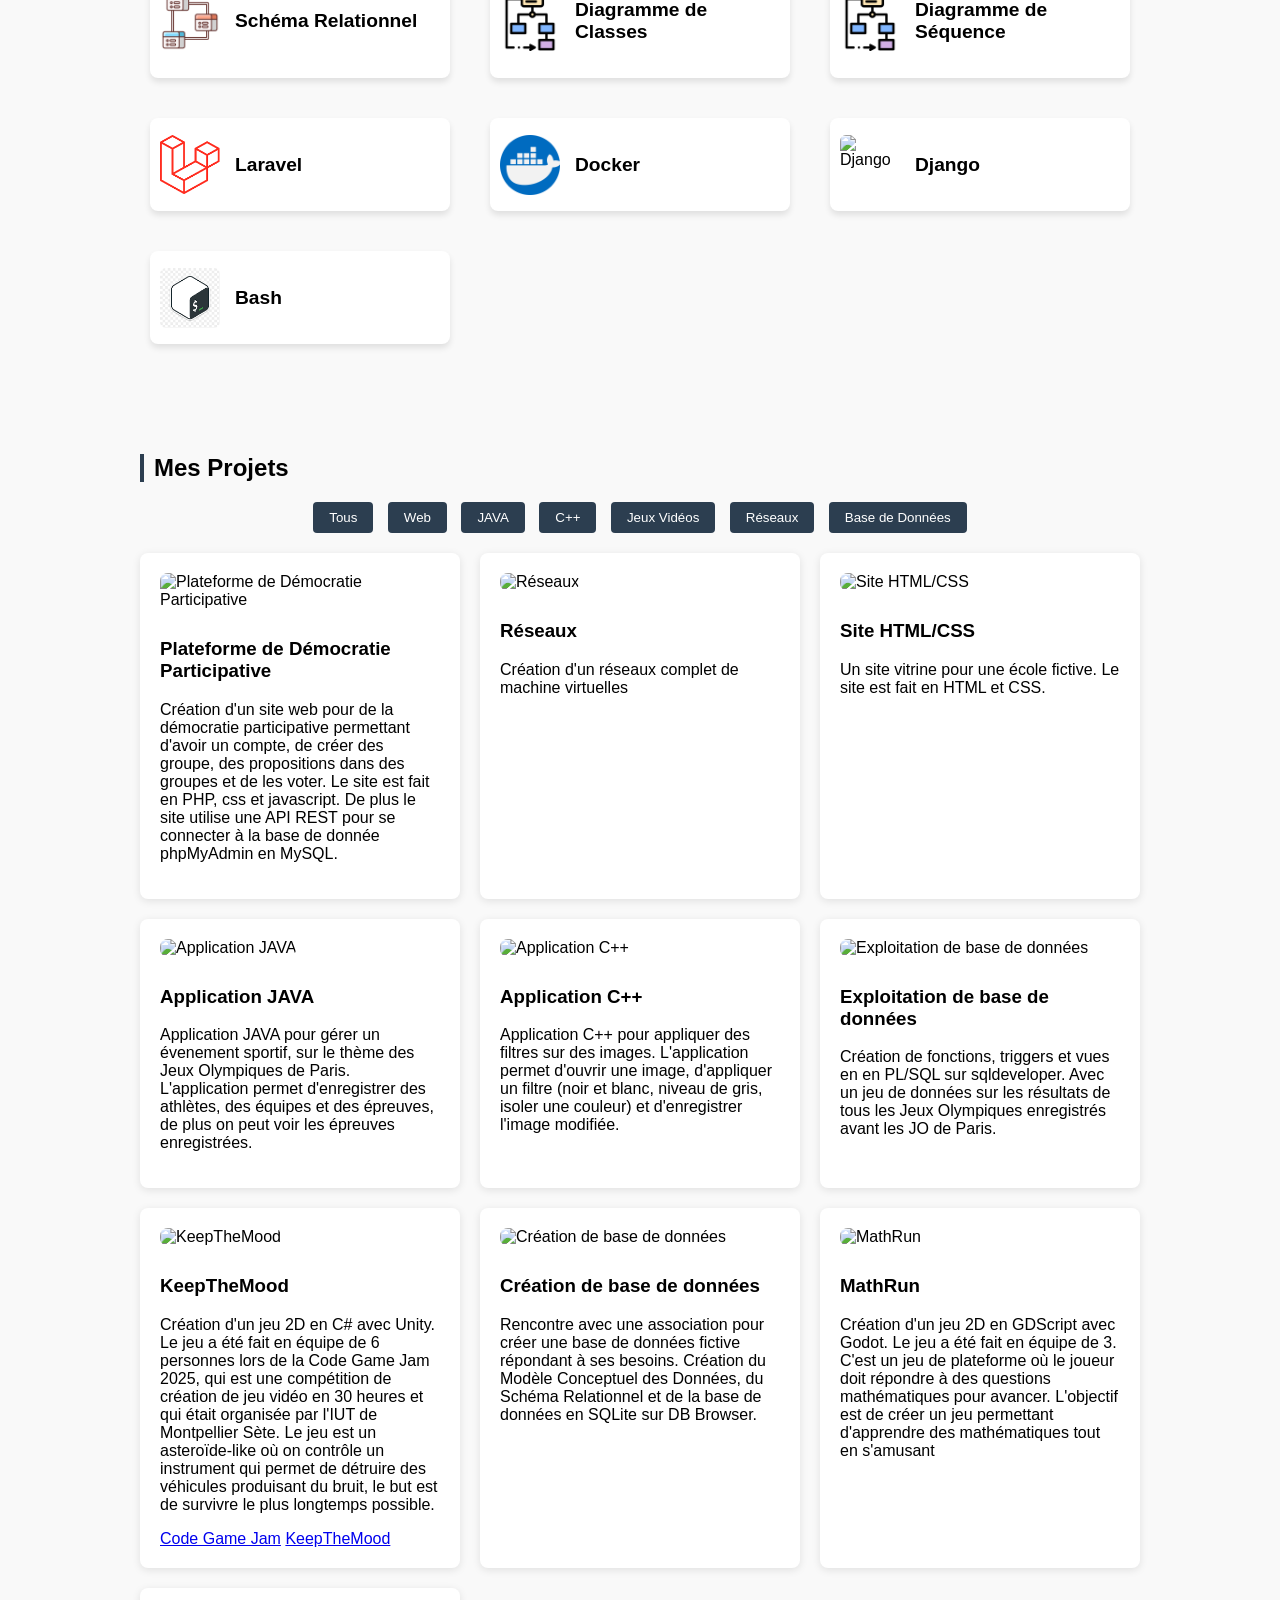
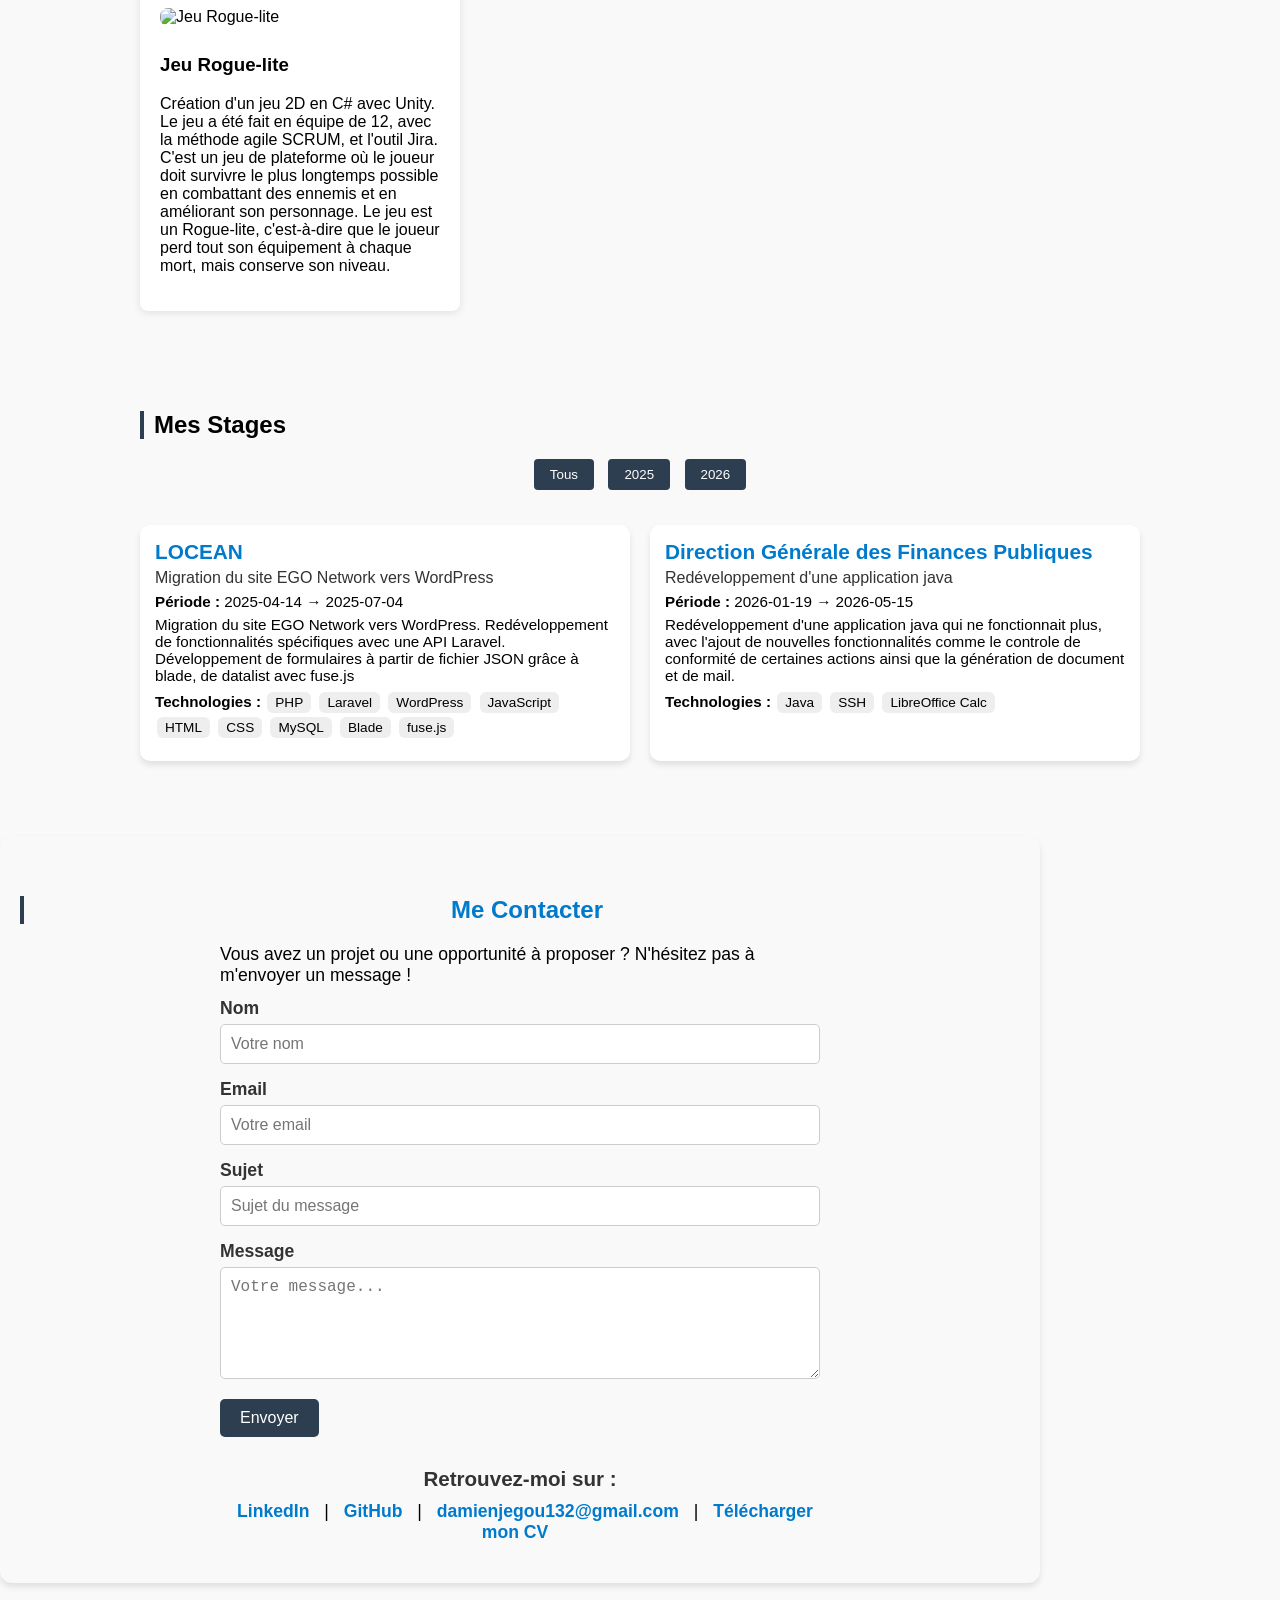
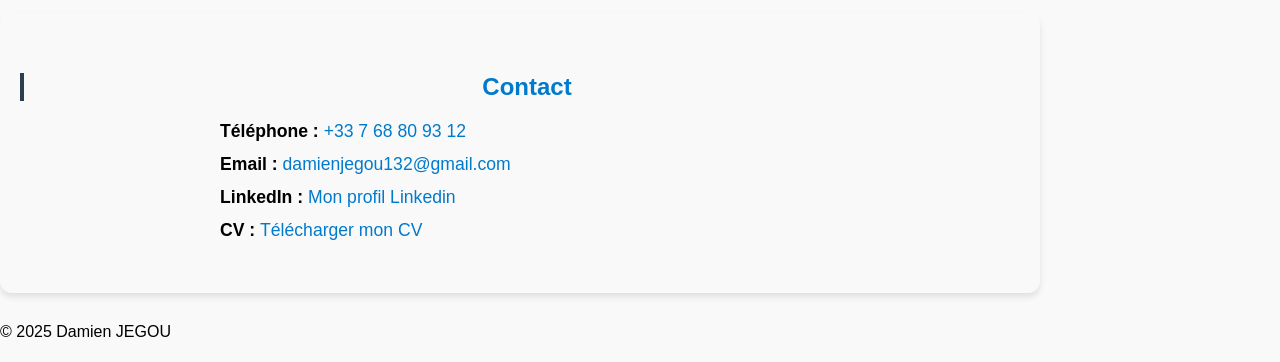
==== commit e59db730: "remove nav" ====
--- a/index.html
+++ b/index.html
@@ -14,7 +14,7 @@
         <p>Développeur - Étudiant en 3e année en BUT informatique</p>
     </header>
 
-    <nav>
+    <!-- <nav>
         <ul>
             <li><a href="index.html">Accueil</a></li>
             <li><a href="skills.html">Compétences</a></li>
@@ -22,7 +22,7 @@
             <li><a href="internships.html">Stages</a></li>
             <li><a href="contact.html">Contact</a></li>
         </ul>
-    </nav>
+    </nav> -->
     <section>
         <h2>Qui suis-je ?</h2>
         <p>Je suis Damien JEGOU, un étudiant en 3e année en BUT informatique. Au cours de mon parcours j'ai acquis des
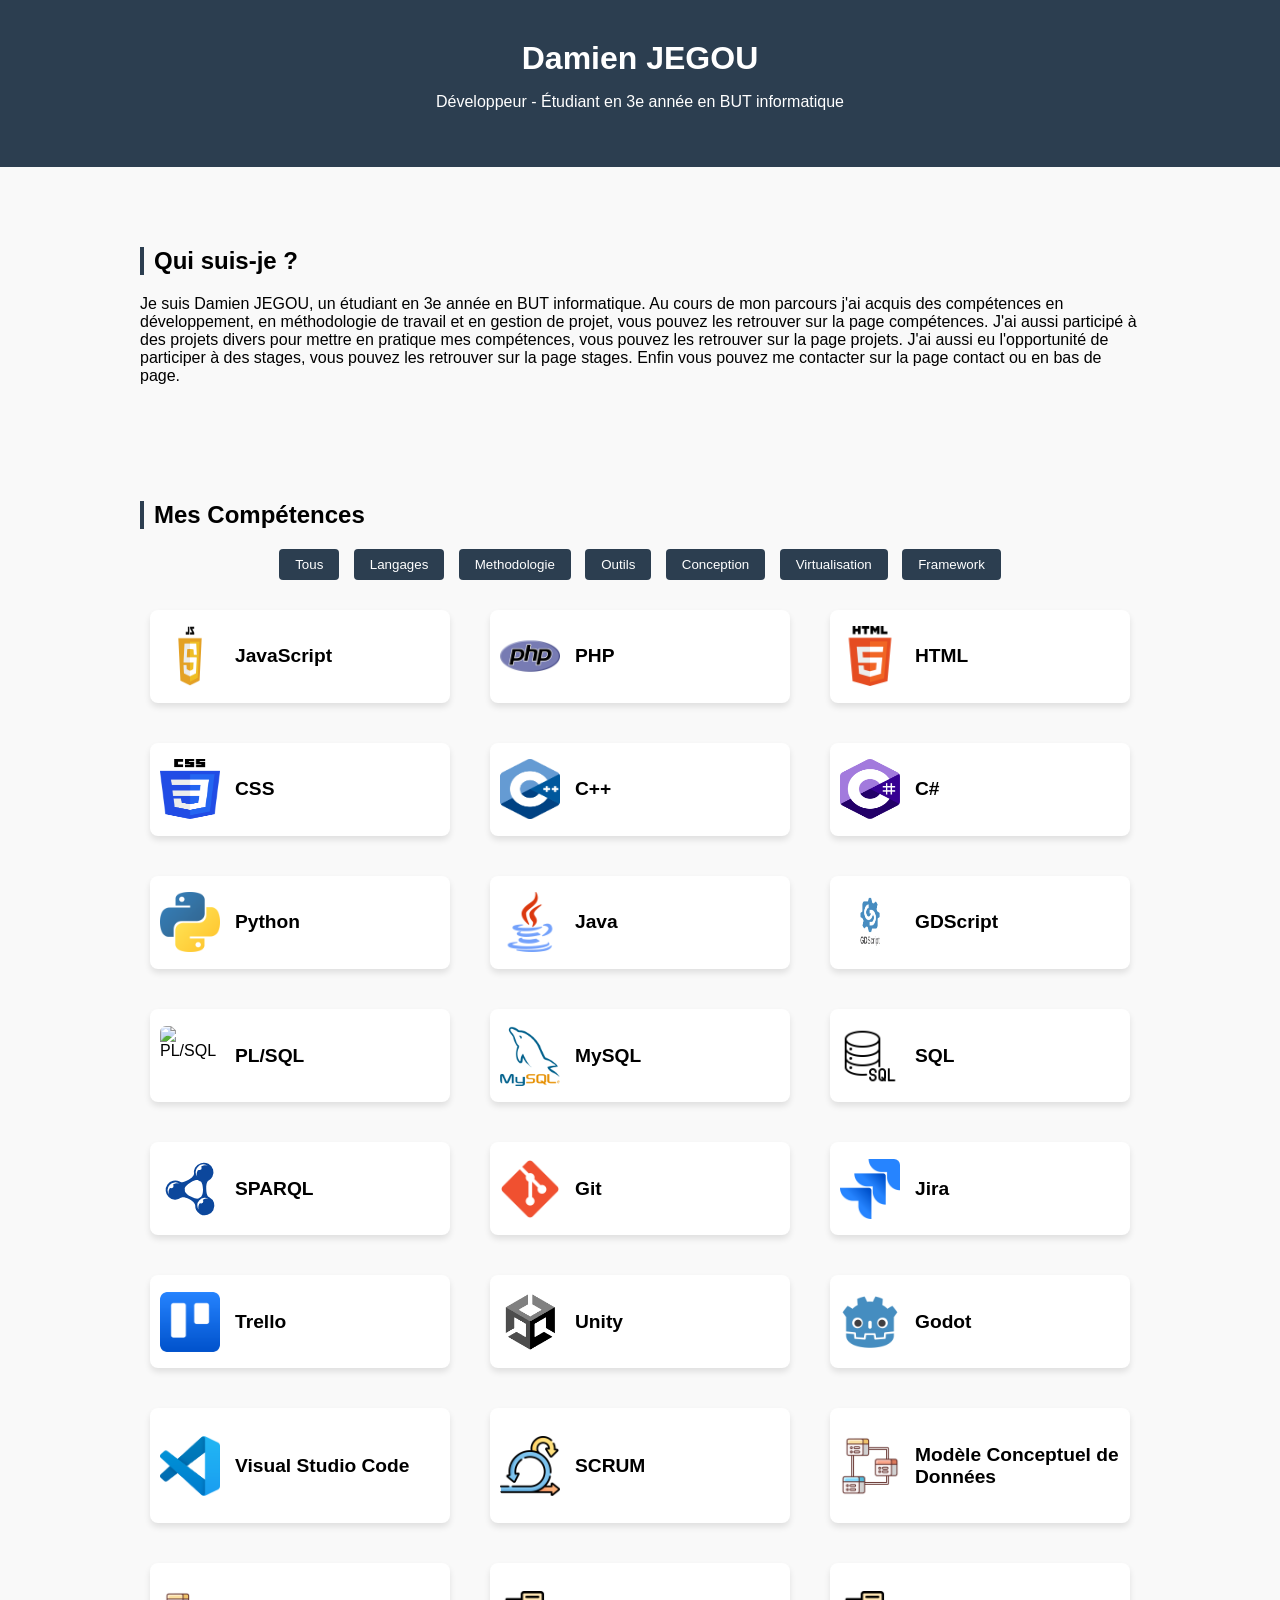
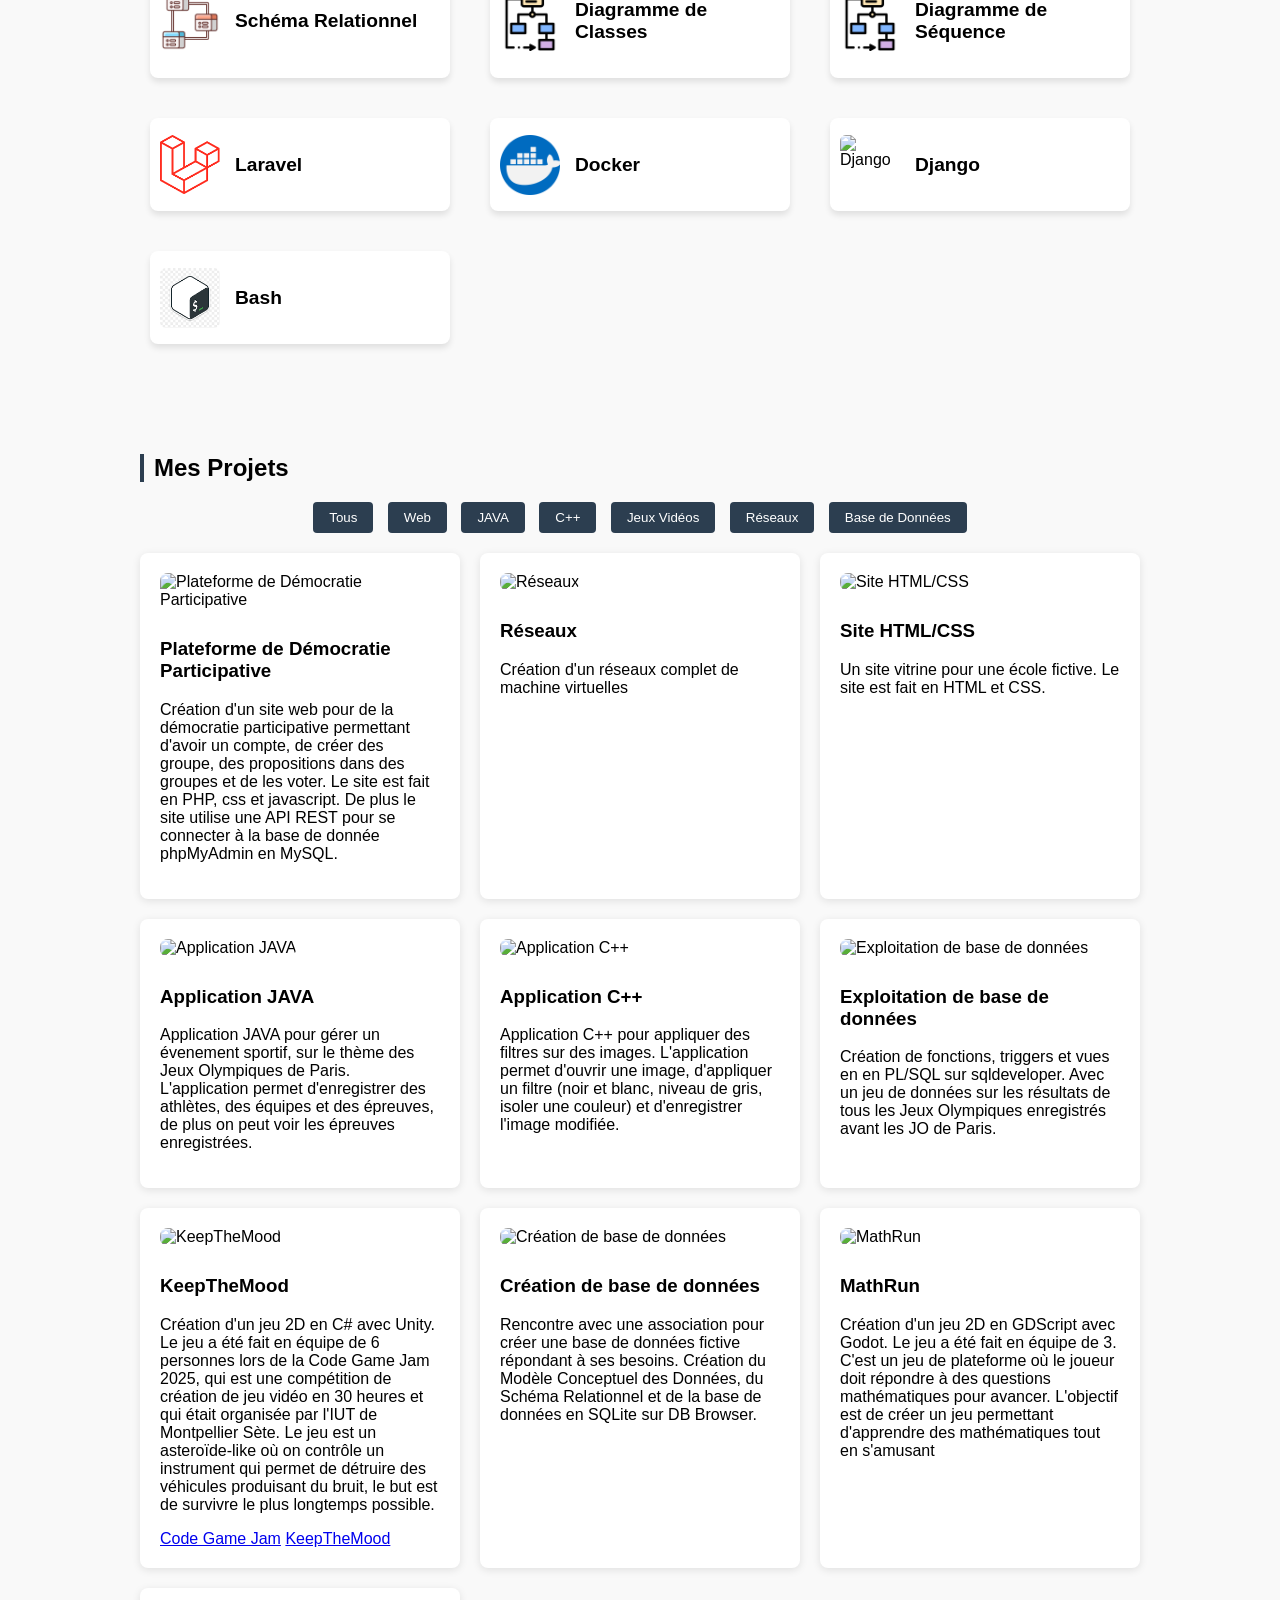
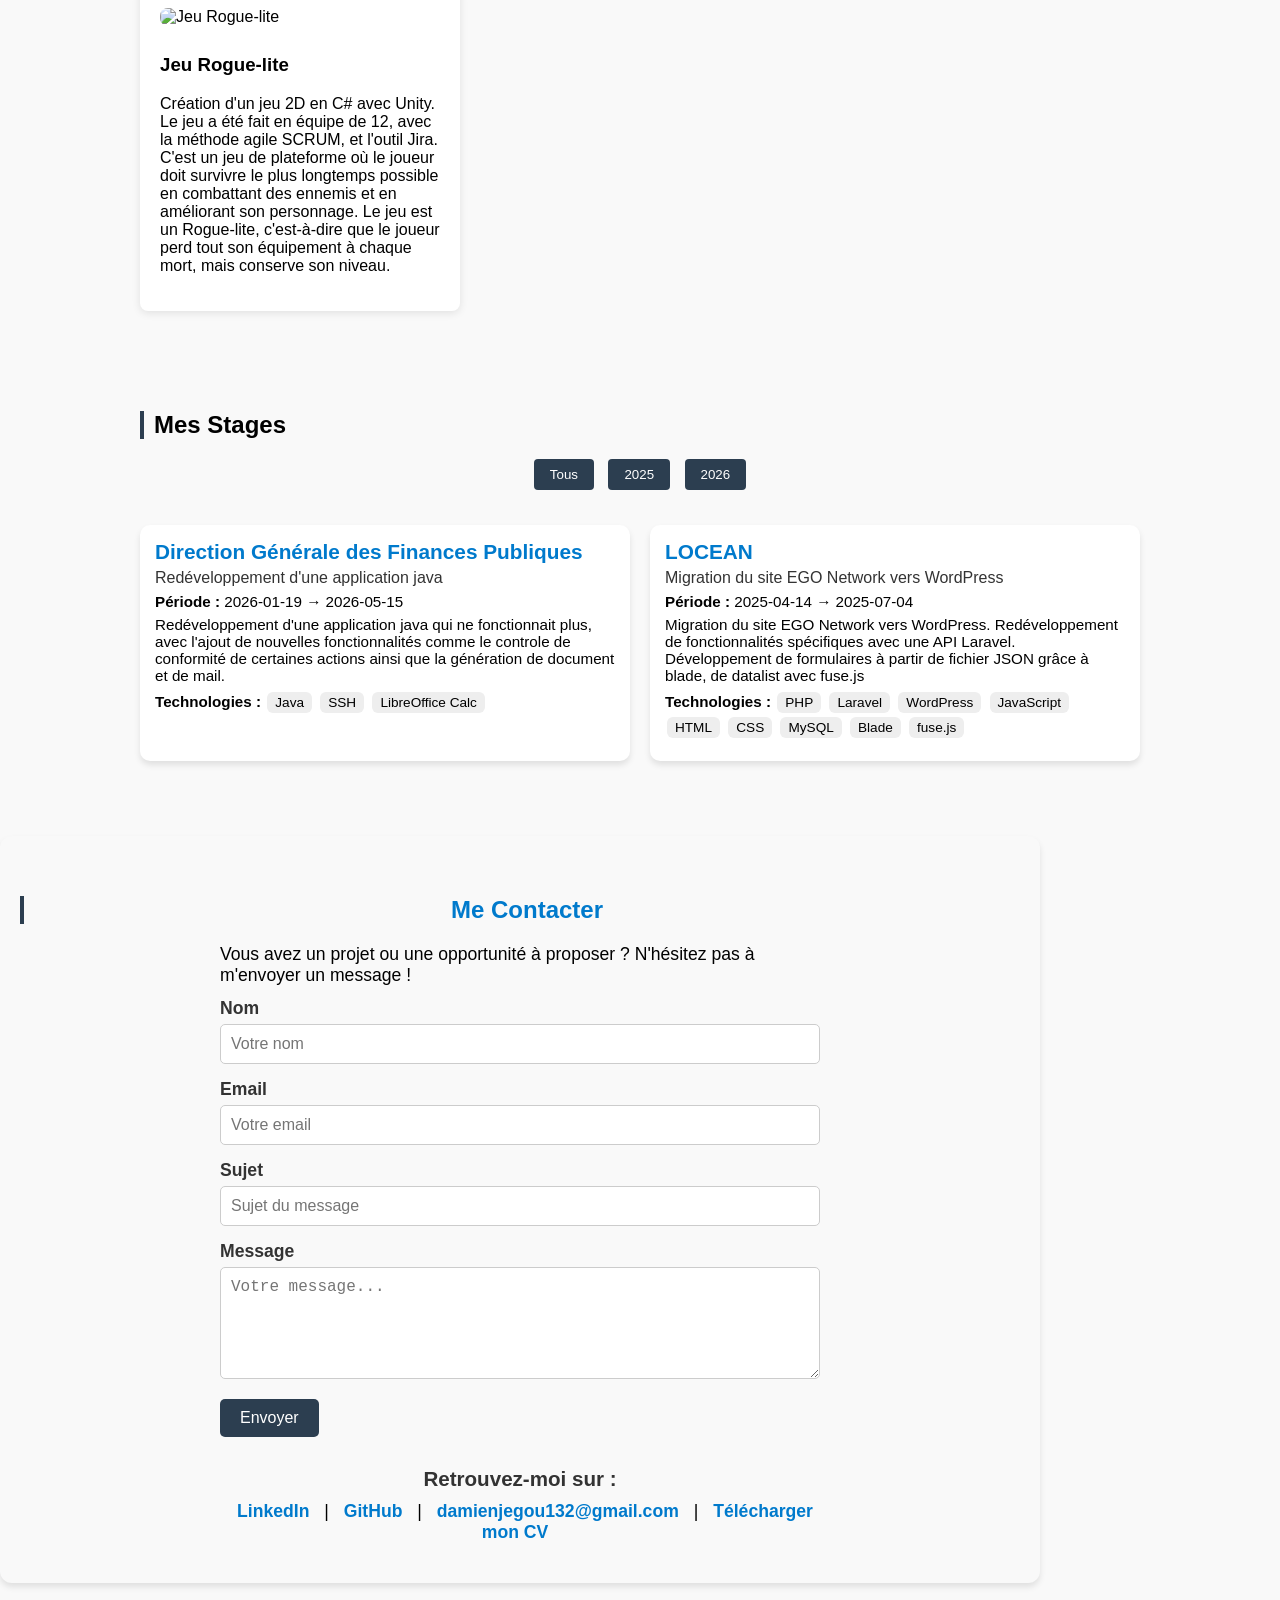
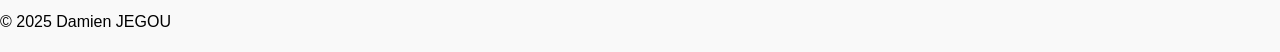
==== commit 3e236808: "Avance" ====
--- a/index.html
+++ b/index.html
@@ -118,7 +118,7 @@
         </div>
     </section>
 
-    <section id="contact">
+    <!-- <section id="contact">
         <h2>Contact</h2>
         <div class="contact-container">
             <p><strong>Téléphone :</strong> <a href="tel:+337688093129">+33 7 68 80 93 12</a></p>
@@ -128,7 +128,7 @@
                     profil Linkedin</a></p>
             <p><strong>CV :</strong> <a href="Documents/CV_Damien_Jegou.pdf" download>Télécharger mon CV</a></p>
         </div>
-    </section>
+    </section> -->
     <footer>
         <p>&copy; 2025 Damien JEGOU</p>
     </footer>
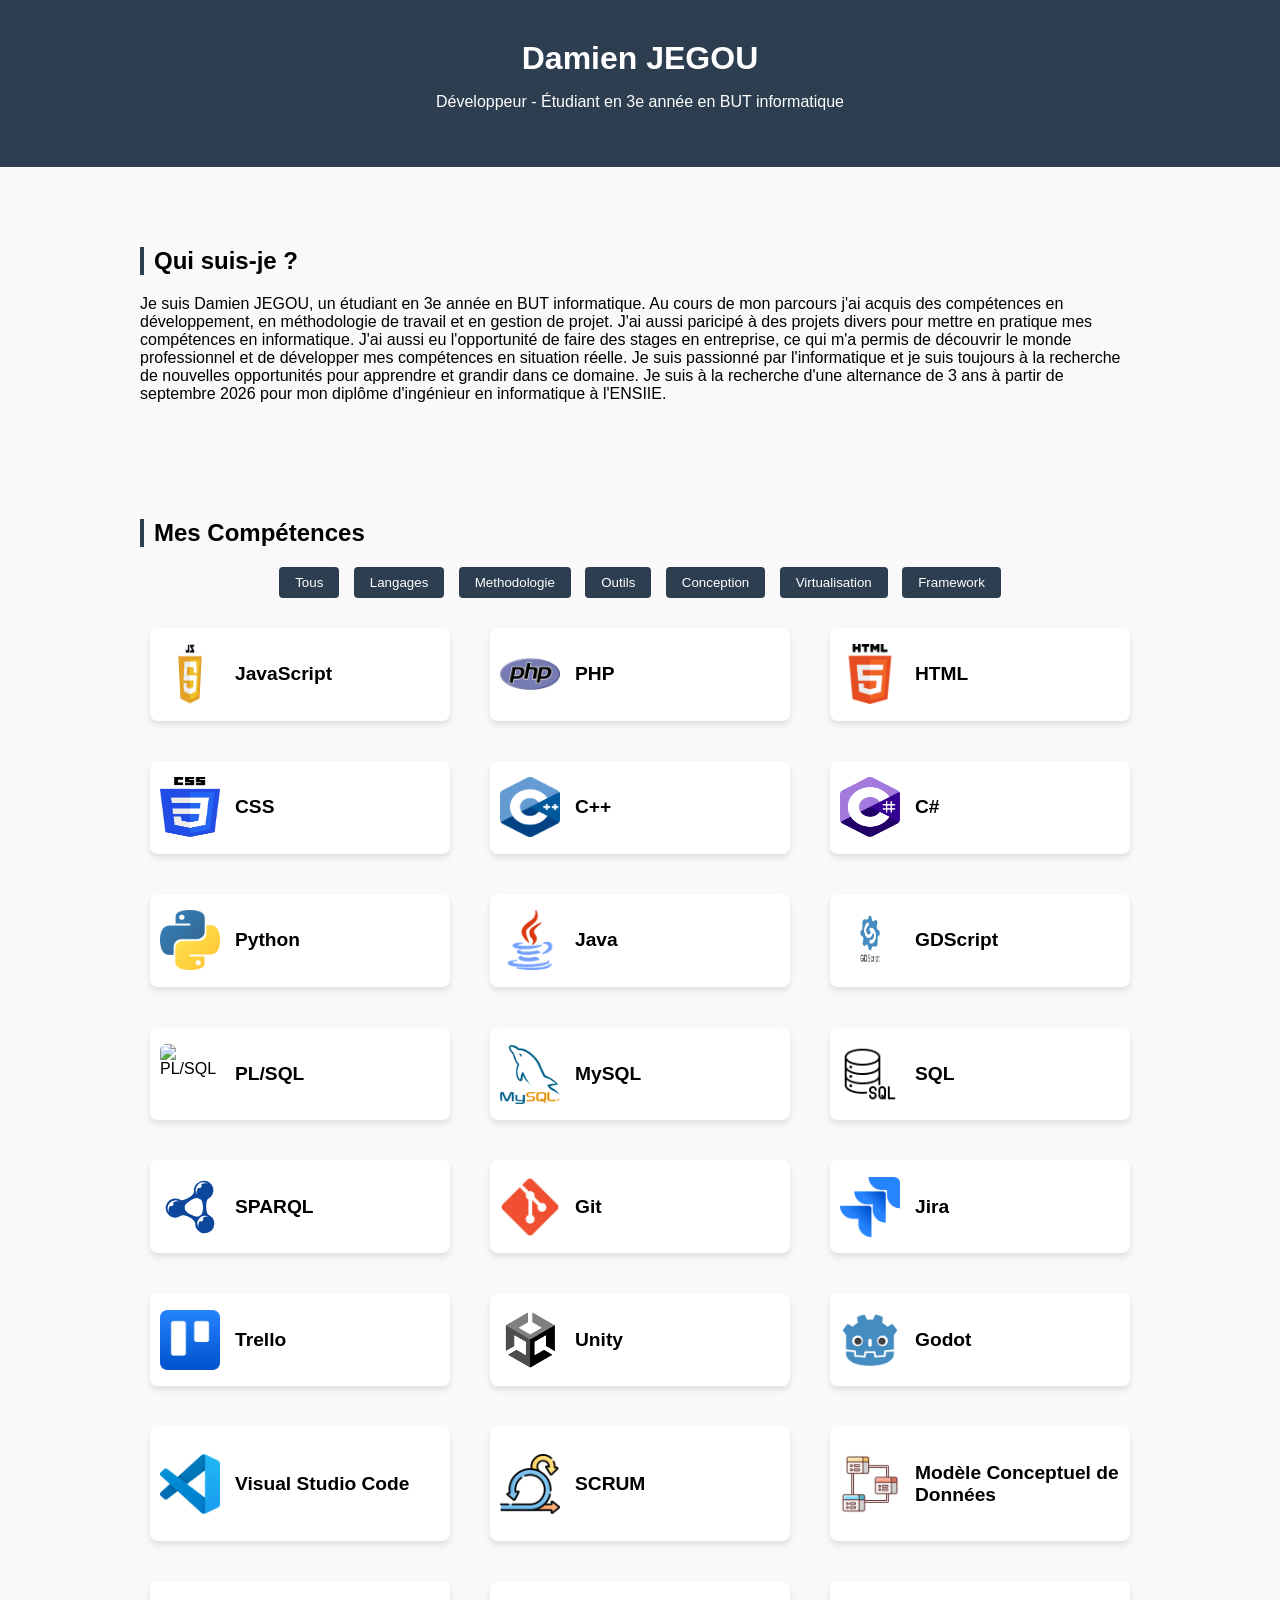
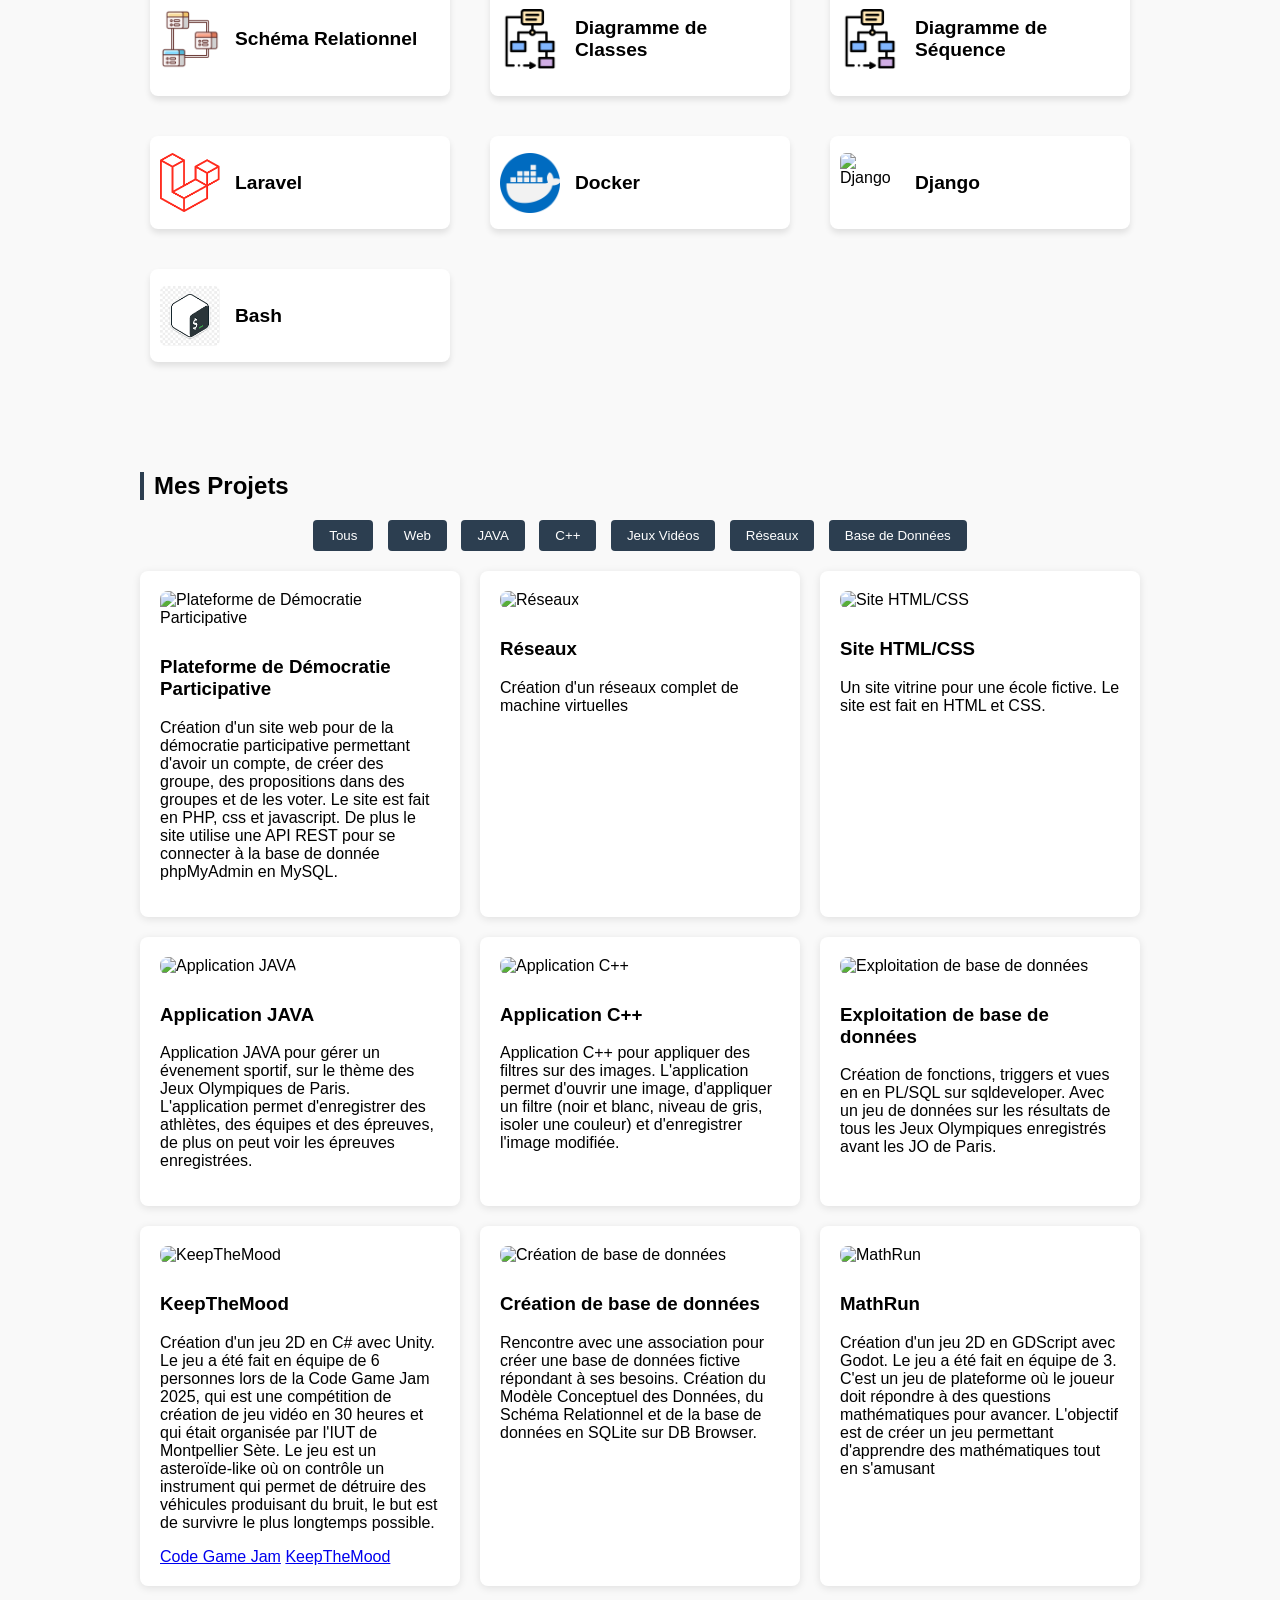
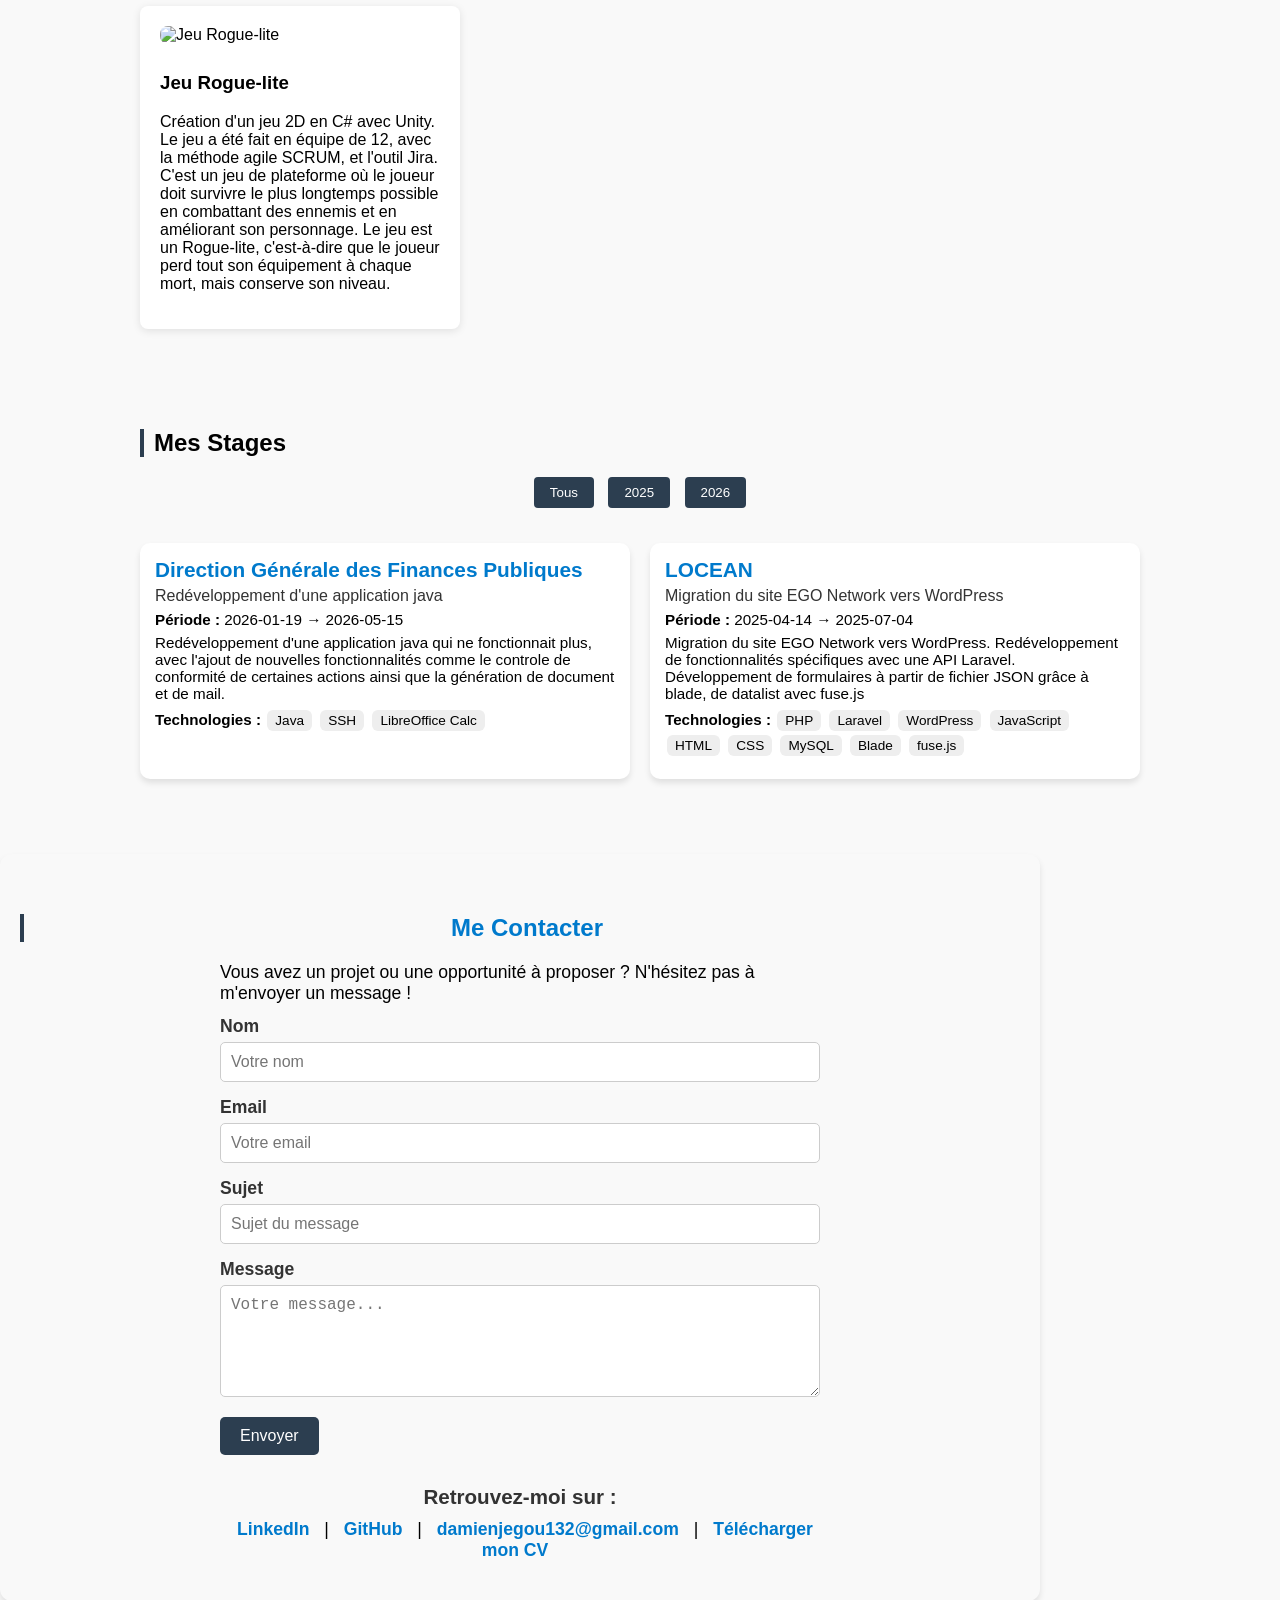
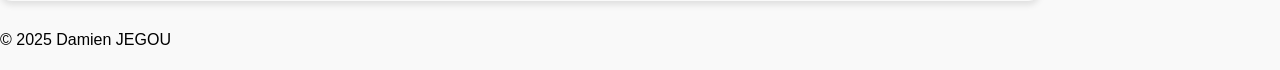
==== commit 1f71f550: "mod texte" ====
--- a/index.html
+++ b/index.html
@@ -26,12 +26,12 @@
     <section>
         <h2>Qui suis-je ?</h2>
         <p>Je suis Damien JEGOU, un étudiant en 3e année en BUT informatique. Au cours de mon parcours j'ai acquis des
-            compétences en développement, en méthodologie de travail et en gestion de projet, vous pouvez les retrouver
-            sur la
-            page compétences. J'ai aussi participé à des projets divers pour mettre en pratique mes compétences, vous
-            pouvez
-            les retrouver sur la page projets. J'ai aussi eu l'opportunité de participer à des stages, vous pouvez les
-            retrouver sur la page stages. Enfin vous pouvez me contacter sur la page contact ou en bas de page.</p>
+            compétences en développement, en méthodologie de travail et en gestion de projet. 
+            J'ai aussi paricipé à des projets divers pour mettre en pratique mes compétences en informatique. 
+            J'ai aussi eu l'opportunité de faire des stages en entreprise, ce qui m'a permis de découvrir le monde professionnel et de développer mes compétences en situation réelle. 
+            Je suis passionné par l'informatique et je suis toujours à la recherche de nouvelles opportunités pour apprendre et grandir dans ce domaine. 
+            Je suis à la recherche d'une alternance de 3 ans à partir de septembre 2026 pour mon diplôme d'ingénieur en informatique à l'ENSIIE.
+        </p>
 
     </section>
 
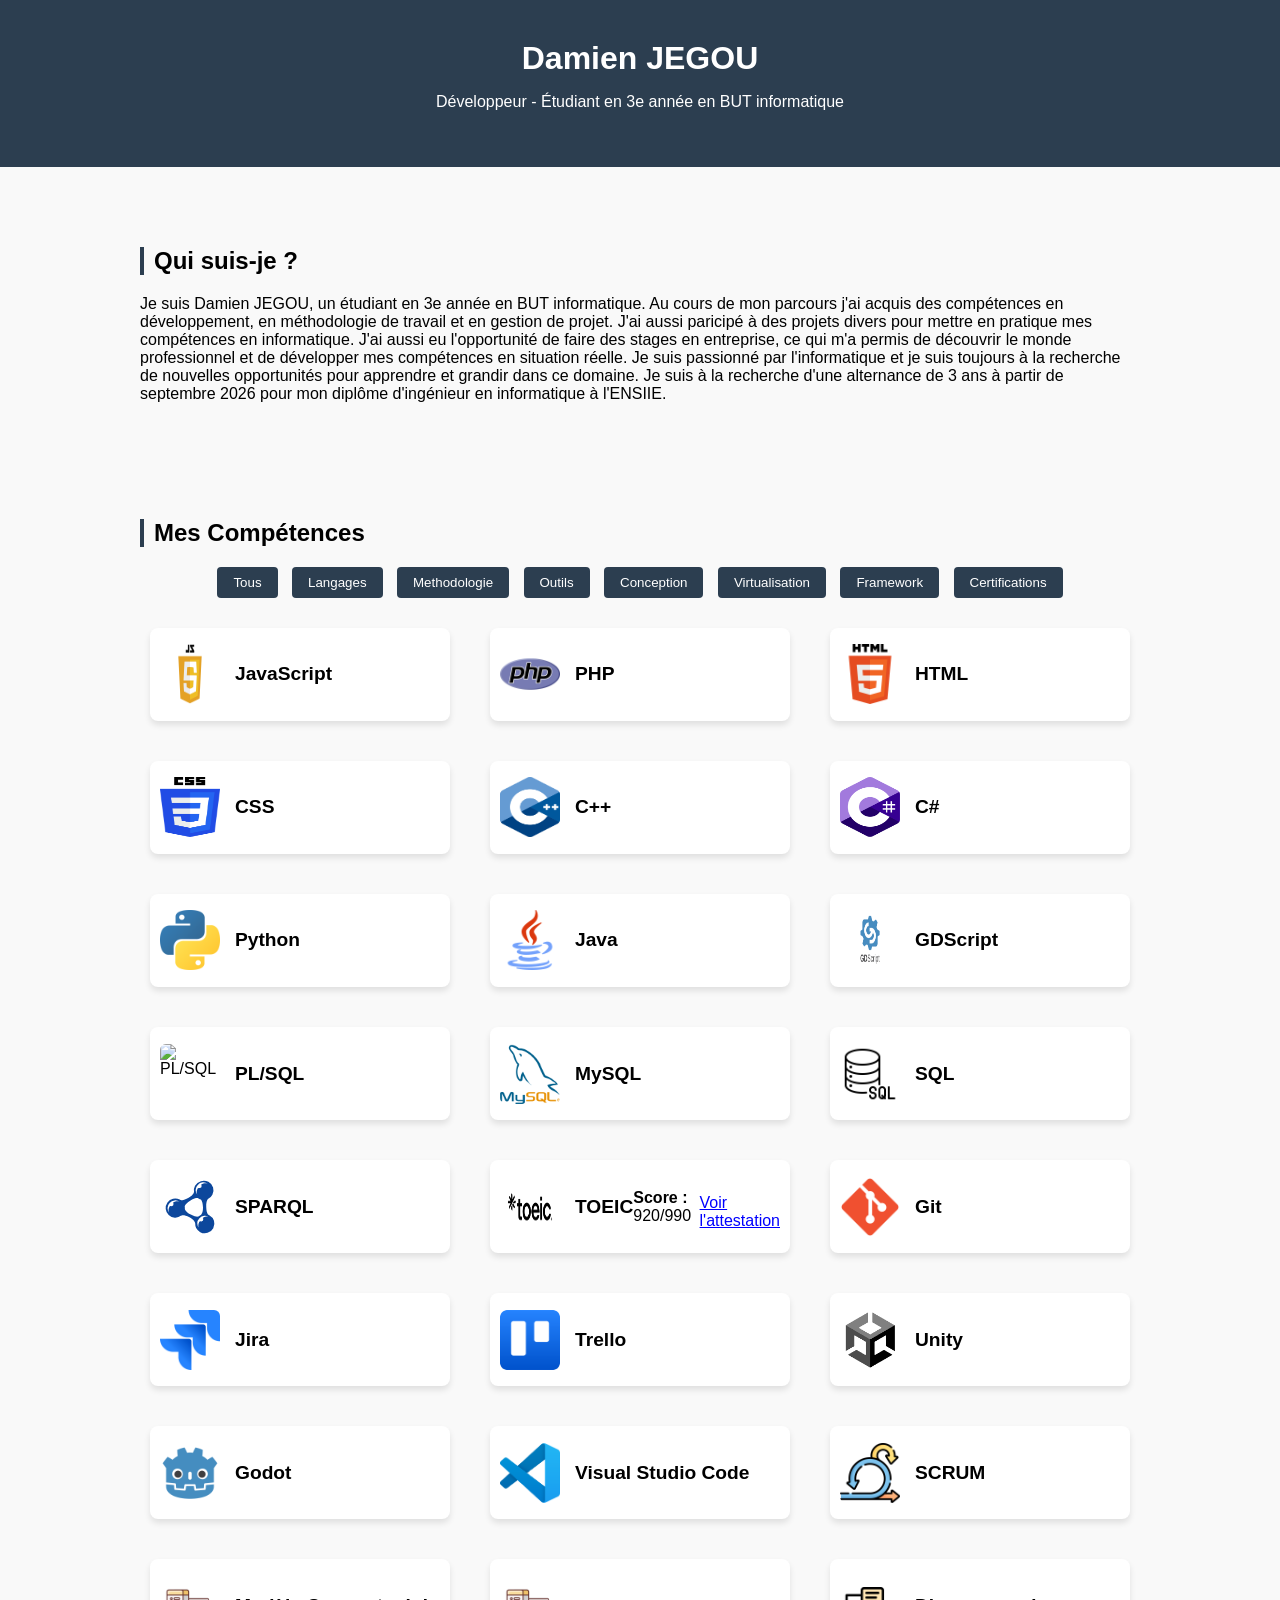
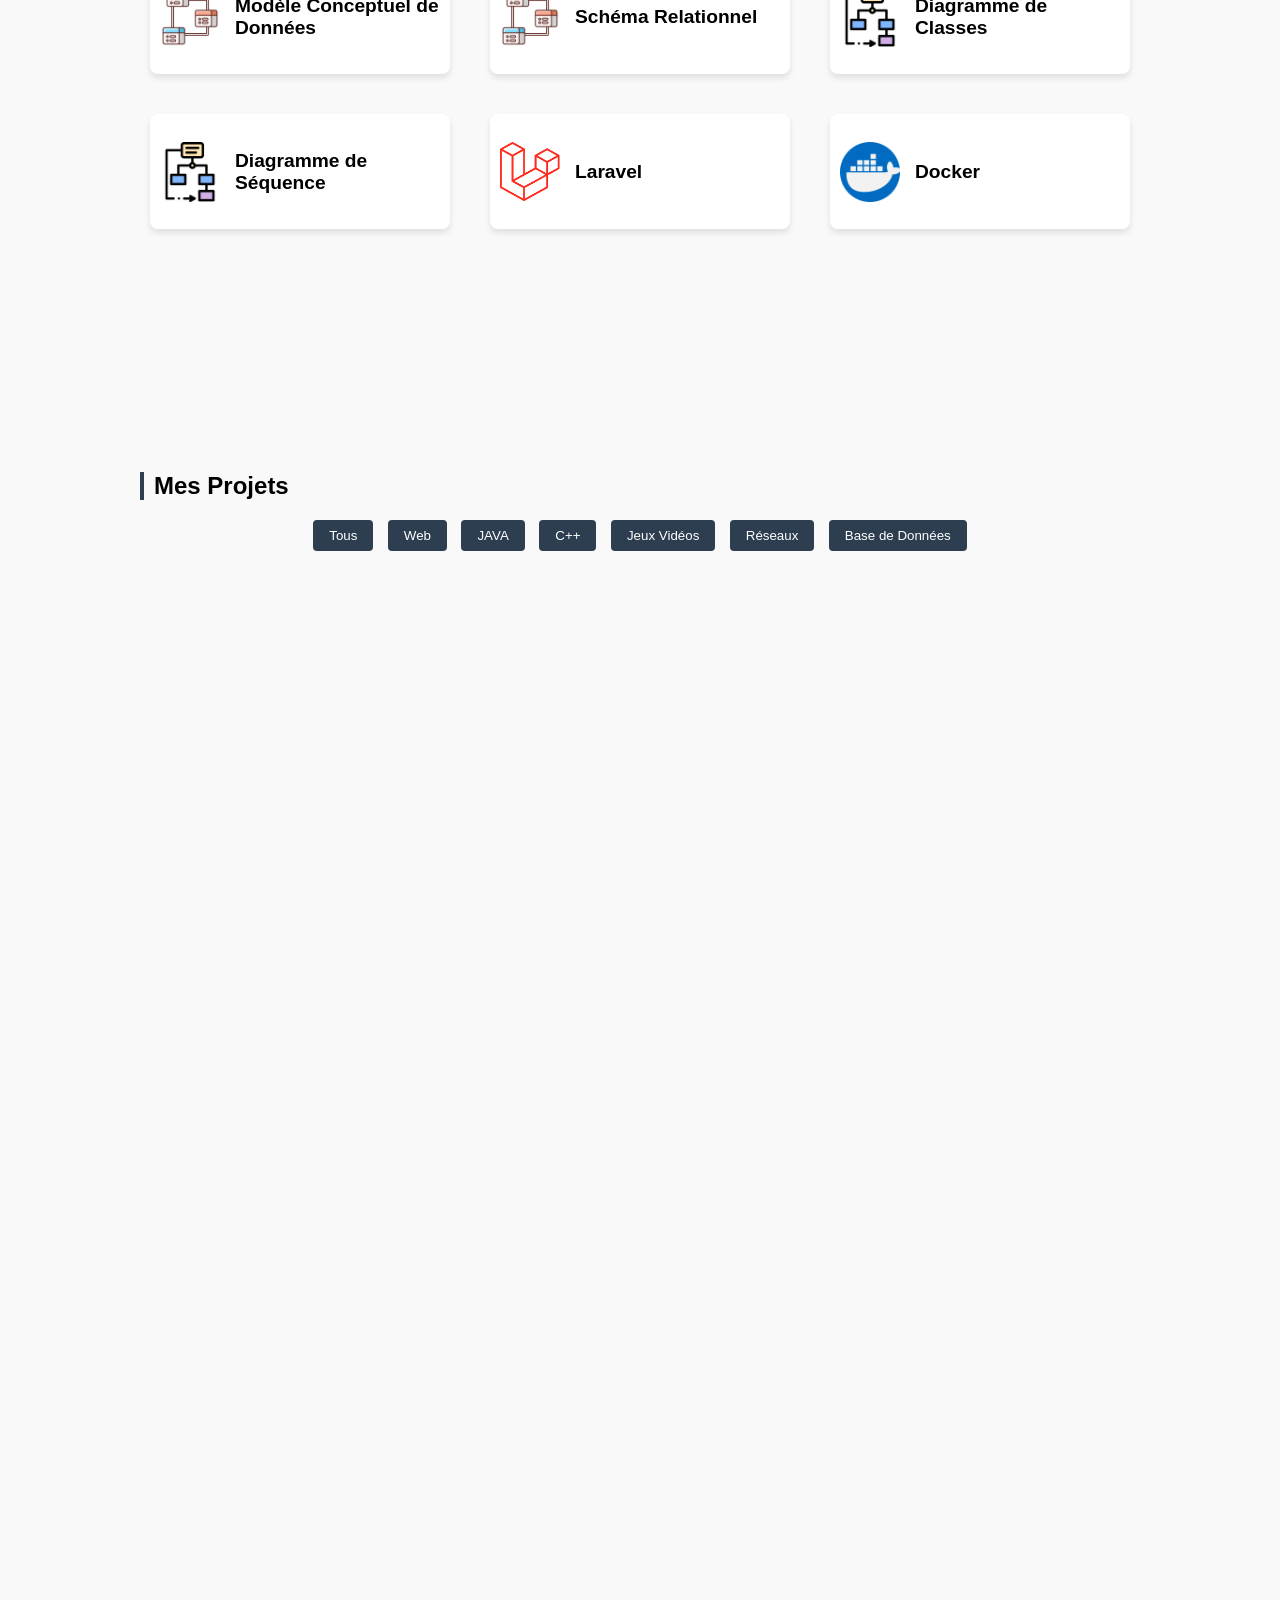
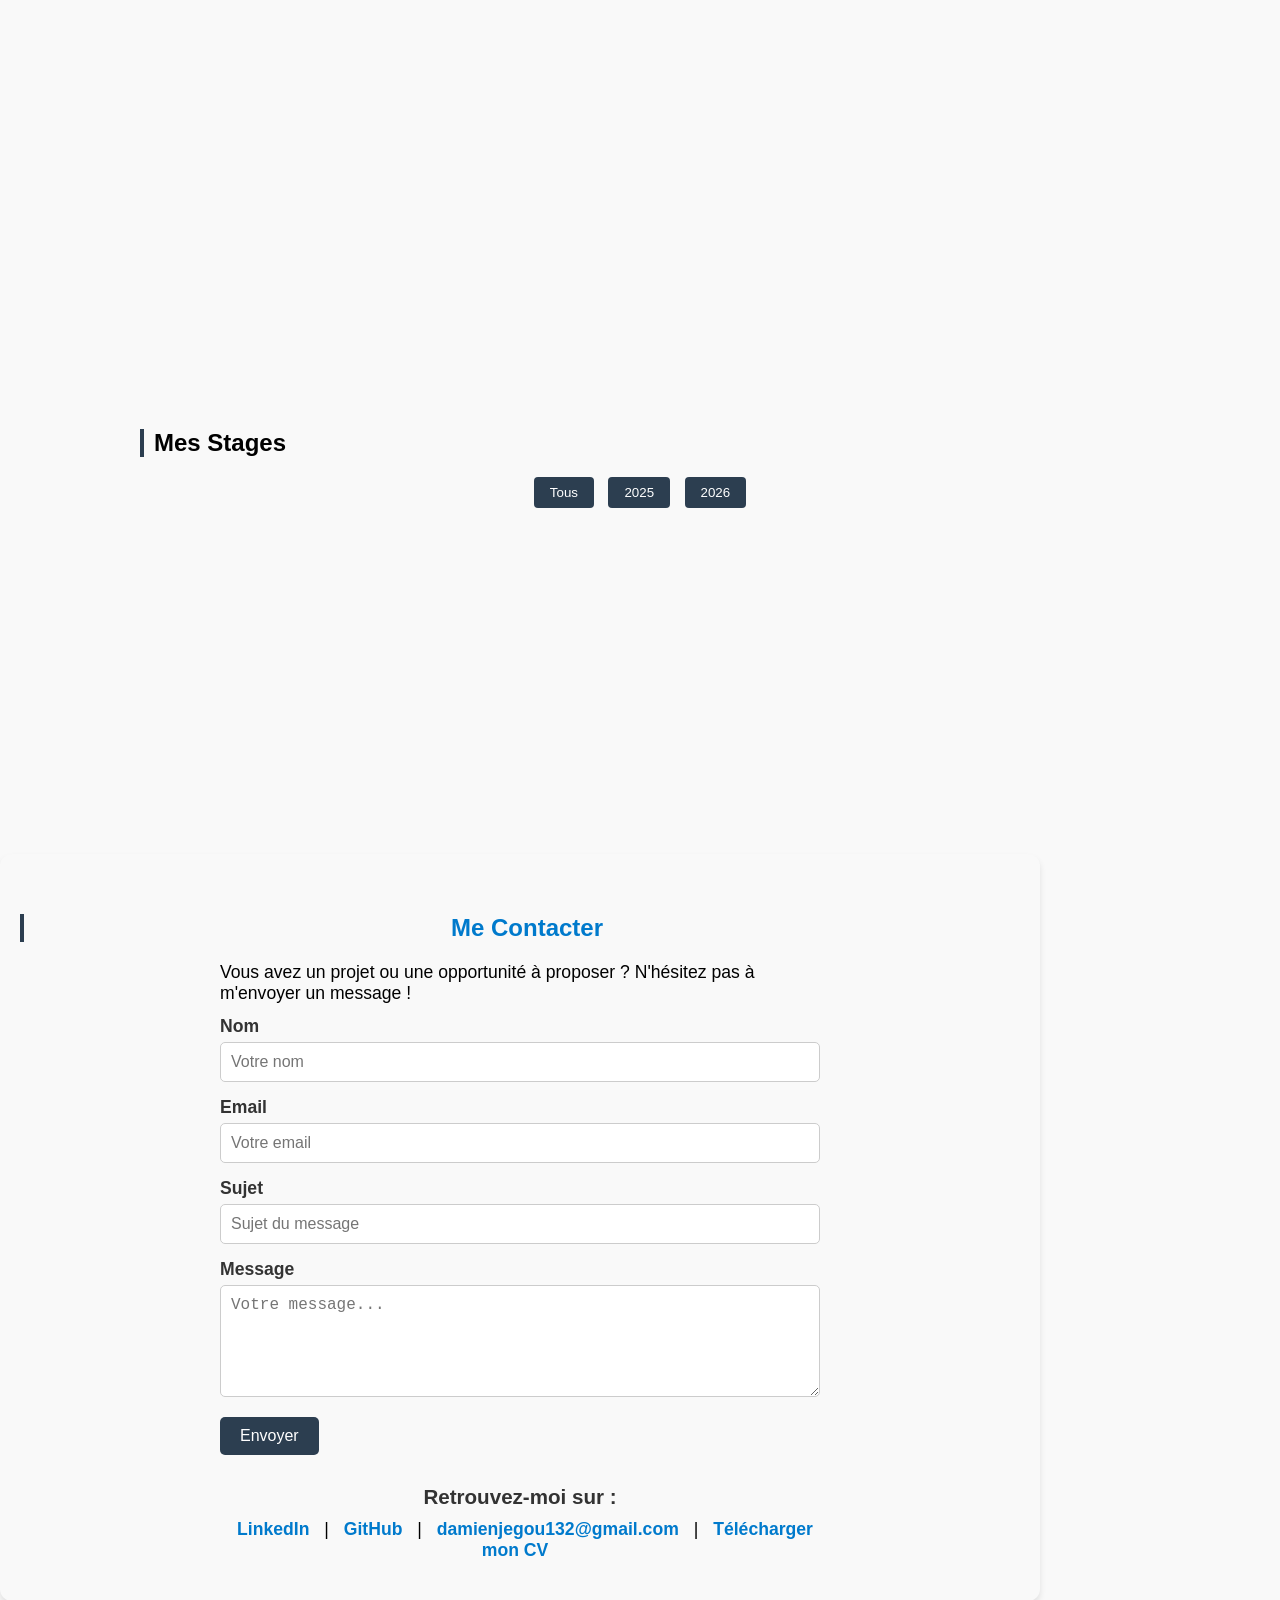
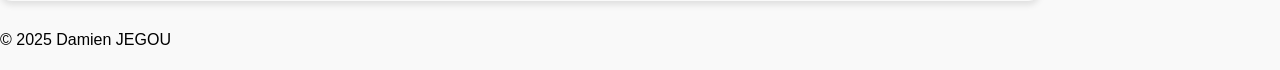
==== commit 305437d2: "AJOUT TOEIC" ====
--- a/index.html
+++ b/index.html
@@ -46,6 +46,7 @@
             <button data-category="CONCEPT">Conception</button>
             <button data-category="OS">Virtualisation</button>
             <button data-category="FRAME">Framework</button>
+            <button data-category="CERTIF">Certifications</button>
         </div>
 
         <div class="grid" id="skills-container">
